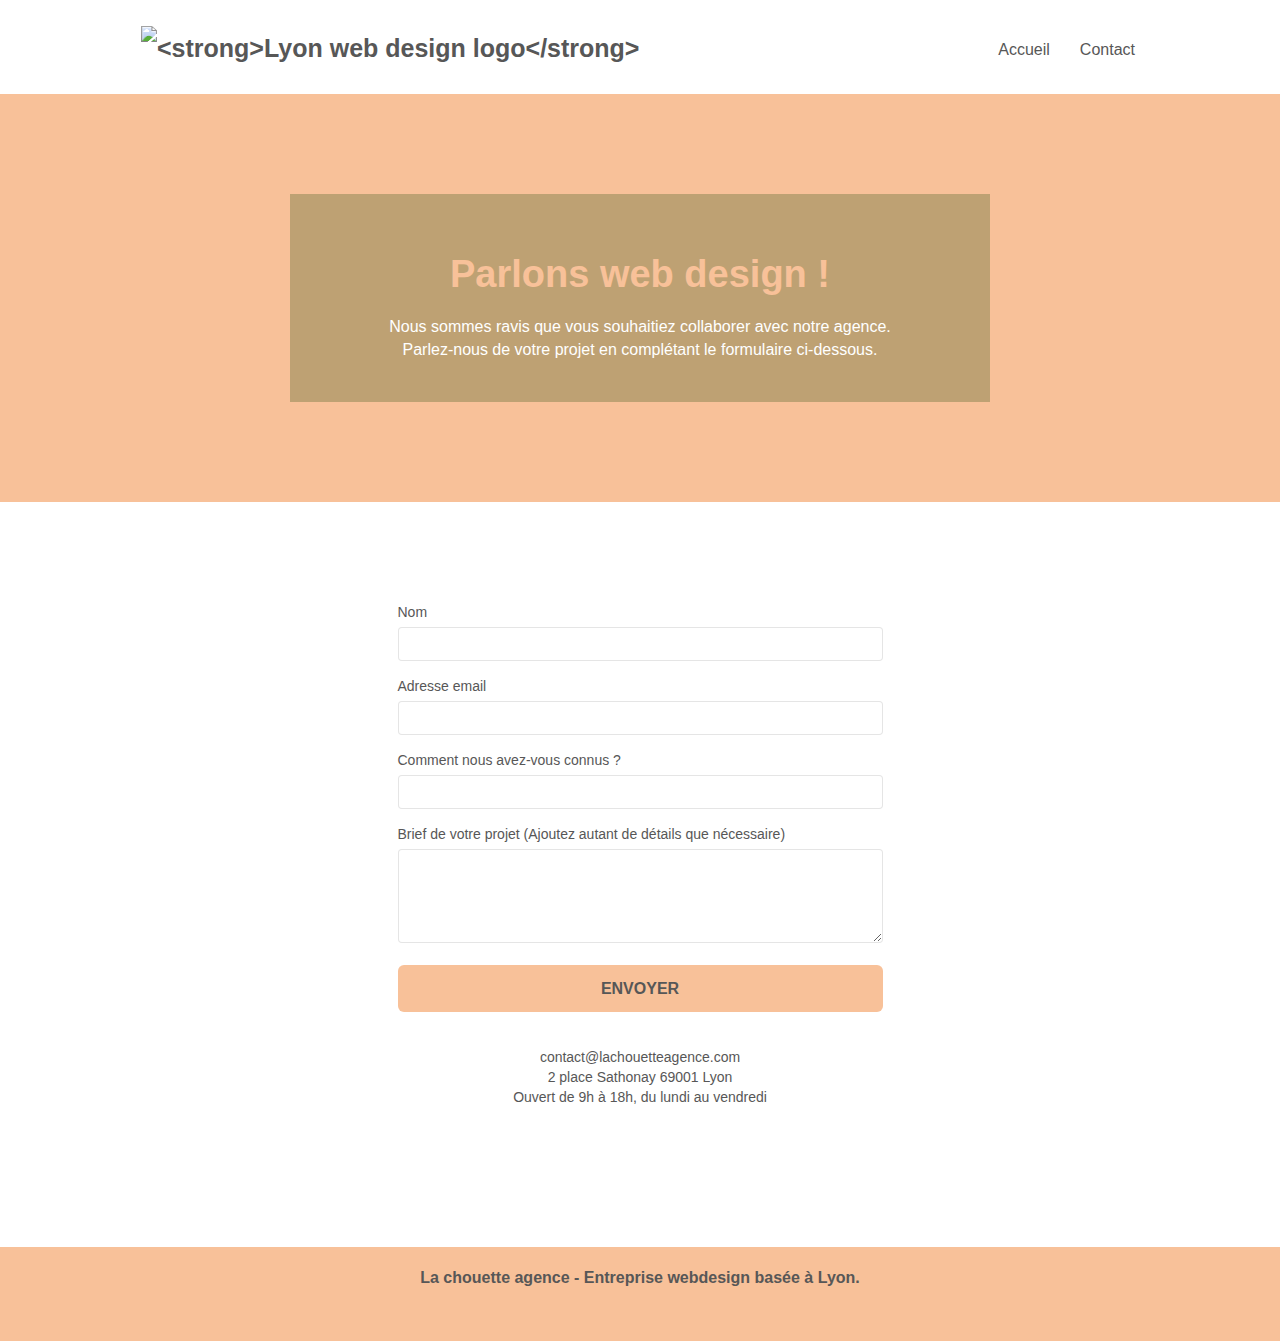
==== contact.html @ 7106739f "020720.v4.différer js" ====
﻿<!doctype html>
<html lang="fr" xml:lang="fr" xmlns="http://www.w3.org/1999/xhtml">
<head>
	<meta charset="utf-8">
	<meta name="description" content="Si vous recherchez une site vitrine graphique, design et tenant compte de vos objectifs commerciaux, contactez un expert. La chouette agence vous répond de façon personnalisée  et établi un devis gratuit pour votre projet de création de site web.">
	<meta name="viewport" content="width=device-width, initial-scale=1.0, viewport-fit=cover">
	<link rel="shortcut icon" type="image/png" href="favicon.jpg">

	<link rel="stylesheet" type="text/css" href="./css/bootstrap.css">
	<link rel="stylesheet" type="text/css" href="style.css">
	<link rel="stylesheet" type="text/css" href="./css/font-awesome.css">
	<link rel="stylesheet" type="text/css" href="./css/et-line.css">


	<script src="./js/jquery-2.1.0.js" defer></script>
	<script src="./js/bootstrap.js" defer></script>
	<script src="./js/blocs.js" defer></script>
	<script src="./js/jqBootstrapValidation.js" defer></script>
	<script src="./js/formHandler.js" defer></script>
	<title>La chouette agence - Entreprise de Webdesign - Lyon - Contact</title>


	<!-- Analytics -->
	<!-- Analytics END -->

</head>
<body>
	<!-- Principal conteneur -->
	<div class="page-container">

		<!-- bloc-0 -->
		<div class="bloc bgc-white l-bloc " id="bloc-0">
			<div class="container bloc-sm">
				<nav class="navbar row">
					<div class="navbar-header">
						<a class="navbar-brand" href="index.html"><img src="img/la-chouette-agence.png" alt="<strong>Lyon web design logo</strong>" height="40" /></a>
						<button id="nav-toggle" type="button" class="ui-navbar-toggle navbar-toggle" data-toggle="collapse" data-target=".navbar-1">
							<span class="sr-only">Toggle navigation</span><span class="icon-bar"></span><span class="icon-bar"></span><span class="icon-bar"></span>
						</button>
					</div>
					<div class="collapse navbar-collapse navbar-1 special-dropdown-nav">
						<ul class="site-navigation nav navbar-nav">
							<li>
								<a href="index.html">Accueil</a>
							</li>
							<li>
							</li>
							<li>
								<a href="contact.html">Contact</a>
							</li>
						</ul>
					</div>
				</nav>
			</div>
		</div>
		<!-- bloc-0 END -->
		<!-- bloc-6 -->
		<div class="bloc bg-dots-bg bg-repeat bgc-atomic-tangerine d-bloc bloc-bg-texture texture-paper" id="bloc-6">
			<div class="container bloc-lg">
				<div class="row">
					<div class="row tight-width-whitespace black-background">
						<div class="col-sm-12">
							<h1 class="text-center hero-bloc-text tc-white">
								<strong>Parlons web design !</strong>
							</h1>
							<p class="text-center mg-lg ltc-white tight-width-whitespace">
								Nous sommes ravis que vous souhaitiez collaborer avec notre agence.<br>
								Parlez-nous de votre projet en complétant le formulaire ci-dessous.
							</p>
						</div>
					</div>
				</div>
			</div>
		</div>
		<!-- bloc-6 END -->
		<!-- bloc-7 -->
		<div class="bloc bgc-white l-bloc" id="bloc-7">
			<div class="container bloc-lg">
				<div class="row column">
					<div class="col-sm-6">
						<form id="form_1" novalidate success-msg="Your message has been sent." fail-msg="Sorry it seems that our mail server is not responding, Sorry for the inconvenience!">
							<div class="form-group">
								<label>
									Nom
								</label>
								<input id="name" class="form-control" required />
							</div>
							<div class="form-group">
								<label>
									Adresse email
								</label>
								<input id="email" class="form-control" type="email" required />
							</div>
							<div class="form-group">
								<label>
									Comment nous avez-vous connus ?
								</label>
								<input class="form-control" required id="input_504" />
							</div>
							<div class="form-group">
								<label>
									Brief de votre projet (Ajoutez autant de détails que nécessaire)<br>
								</label><textarea id="message" class="form-control" rows="4" cols="50" required></textarea>
							</div>
							<button class="bloc-button btn btn-lg btn-block cta-hero btn-atomic-tangerine" type="submit">
								Envoyer
							</button>
						</form>
					</div>
					<div class="col-sm-6 text-center">
						<p>
							contact@lachouetteagence.com<br>2 place Sathonay 69001 Lyon<br>Ouvert de 9h à 18h, du lundi au vendredi<br>
						</p>
					</div>
				</div>
			</div>
		</div>
		<!-- bloc-7 END -->
		<!-- ScrollToTop Button -->
		<a class="bloc-button btn btn-d scrollToTop" onclick="scrollToTarget('1')"><span class="fa fa-chevron-up"></span></a>
		<!-- ScrollToTop Button END-->
		<!-- Footer - bloc-8 -->
		<div class="bloc bgc-atomic-tangerine d-bloc" id="bloc-8">
			<div class="container bloc-sm">
				<div class="row">
					<div class="col-sm-12">
						<p class="text-center black">
							<strong>La chouette agence - Entreprise webdesign basée à Lyon.</strong><br>
						</p>
						<div class="row row-no-gutters social">
							<div class="col-sm-3">
								<div class="text-center">
									<a class="social" href="index.html"><span class="fa fa-twitter icon-md"></span></a>
								</div>
							</div>
							<div class="col-sm-3">
								<div class="text-center">
									<a class="social" href="index.html"><span class="fa fa-facebook icon-md"></span></a>
								</div>
							</div>
							<div class="col-sm-3">
								<div class="text-center">
									<a class="social" href="index.html"><span class="fa fa-dribbble icon-md"></span></a>
								</div>
							</div>
							<div class="col-sm-3">
								<div class="text-center">
									<a class="social" href="index.html"><span class="fa fa-instagram icon-md"></span></a>
								</div>
							</div>
						</div>
					</div>
				</div>
			</div>
		</div>
		<!-- Footer - bloc-8 END -->

	</div>
	<!-- Principal conteneur END -->


</body>
</html>
---- style.css ----
body {
    margin: 0;
    padding: 0;
    background: #FFF;
    overflow-x: hidden;
    -webkit-font-smoothing: antialiased;
    -moz-osx-font-smoothing: grayscale;
}


a,
button {
    transition: all .3s ease-in-out;
    outline: none!important;
}

a:hover {
    text-decoration: none;
    cursor: pointer;
}

#page-loading-blocs-notifaction {
    position: fixed;
    top: 0;
    bottom: 0;
    width: 100%;
    z-index: 100000;
    background: #FFFFFF url("img/pageload-spinner.gif") no-repeat center center;
}

.bloc {
    width: 100%;
    clear: both;
    background: 50% 50% no-repeat;
    padding: 0 50px;
    -webkit-background-size: cover;
    -moz-background-size: cover;
    -o-background-size: cover;
    background-size: cover;
    position: relative;
}

.bloc .container {
    padding-left: 0;
    padding-right: 0;
}

.bloc-lg {
    padding: 100px 50px;
}

.bloc-md {
    padding: 50px;
}

.bloc-sm {
    padding: 20px 50px;
}

.bg-center,
.bg-l-edge,
.bg-r-edge,
.bg-t-edge,
.bg-b-edge,
.bg-tl-edge,
.bg-bl-edge,
.bg-tr-edge,
.bg-br-edge,
.bg-repeat {
    -webkit-background-size: auto!important;
    -moz-background-size: auto!important;
    -o-background-size: auto!important;
    background-size: auto!important;
}

.bg-repeat {
    background: repeat;
}

.bg-t-edge {
    background: top no-repeat;
}

.bloc-bg-texture::before {
    content: "";
    background-size: 2px 2px;
    position: absolute;
    top: 0;
    bottom: 0;
    left: 0;
    right: 0;
}

.texture-paper::before {
    background: url("img/texture-paper.png");
    background-size: 280px 280px;
}

.b-parallax {
    background-attachment: fixed;
}

.d-bloc {
    color: rgba(255, 255, 255, .7);
}

.d-bloc button:hover {
    color: rgba(255, 255, 255, .9);
}

.d-bloc .icon-round,
.d-bloc .icon-square,
.d-bloc .icon-rounded,
.d-bloc .icon-semi-rounded-a,
.d-bloc .icon-semi-rounded-b {
    border-color: rgba(255, 255, 255, .9);
}

.d-bloc .divider-h span {
    border-color: rgba(255, 255, 255, .2);
}
    .d-bloc a .icon-md {
        color: #575757;
    }

.d-bloc .a-btn,
.d-bloc .navbar a,
.d-bloc .navbar-brand,
.d-bloc a .icon-sm,
.d-bloc a .icon-lg,
.d-bloc a .icon-xl,
.d-bloc h1 a,
.d-bloc h2 a,
.d-bloc h3 a,
.d-bloc h4 a,
.d-bloc h5 a,
.d-bloc h6 a,
.d-bloc p a {
    color: rgba(255, 255, 255, .6);
}

.d-bloc .a-btn:hover,
.d-bloc .navbar a:hover,
.d-bloc .navbar-brand:hover,
.d-bloc a:hover .icon-sm,
.d-bloc a:hover .icon-md,
.d-bloc a:hover .icon-lg,
.d-bloc a:hover .icon-xl,
.d-bloc h1 a:hover,
.d-bloc h2 a:hover,
.d-bloc h3 a:hover,
.d-bloc h4 a:hover,
.d-bloc h5 a:hover,
.d-bloc h6 a:hover,
.d-bloc p a:hover {
    color: rgba(255, 255, 255, 1);
}

.d-bloc .navbar-toggle .icon-bar {
    background: rgba(255, 255, 255, 1);
}

.d-bloc .btn-wire,
.d-bloc .btn-wire:hover {
    color: rgba(255, 255, 255, 1);
    border-color: rgba(255, 255, 255, 1);
}

.d-bloc .panel {
    color: rgba(0, 0, 0, .5);
}

.d-bloc .panel button:hover {
    color: rgba(0, 0, 0, .7);
}

.d-bloc .panel icon {
    border-color: rgba(0, 0, 0, .7);
}

.d-bloc .panel .divider-h span {
    border-color: rgba(0, 0, 0, .1);
}

.d-bloc .panel .a-btn {
    color: rgba(0, 0, 0, .6);
}

.d-bloc .panel .a-btn:hover {
    color: rgba(0, 0, 0, 1);
}

.d-bloc .panel .btn-wire,
.d-bloc .panel .btn-wire:hover {
    color: rgba(0, 0, 0, .7);
    border-color: rgba(0, 0, 0, .3);
}

.d-bloc .panel,
.l-bloc {
    color: rgba(0, 0, 0, .5);
}

.d-bloc .panel button:hover,
.l-bloc button:hover {
    color: rgba(0, 0, 0, .7);
}

.l-bloc .icon-round,
.l-bloc .icon-square,
.l-bloc .icon-rounded,
.l-bloc .icon-semi-rounded-a,
.l-bloc .icon-semi-rounded-b {
    border-color: rgba(0, 0, 0, .7);
}

.d-bloc .panel .divider-h span,
.l-bloc .divider-h span {
    border-color: rgba(0, 0, 0, .1);
}

.d-bloc .panel .a-btn,
.l-bloc .a-btn,
.l-bloc .navbar a,
.l-bloc .navbar-brand,
.l-bloc a .icon-sm,
.l-bloc a .icon-md,
.l-bloc a .icon-lg,
.l-bloc a .icon-xl,
.l-bloc h1 a,
.l-bloc h2 a,
.l-bloc h3 a,
.l-bloc h4 a,
.l-bloc h5 a,
.l-bloc h6 a,
.l-bloc p a {
    color: rgba(0, 0, 0, .6);
}

.d-bloc .panel .a-btn:hover,
.l-bloc .a-btn:hover,
.l-bloc .navbar a:hover,
.l-bloc .navbar-brand:hover,
.l-bloc a:hover .icon-sm,
.l-bloc a:hover .icon-md,
.l-bloc a:hover .icon-lg,
.l-bloc a:hover .icon-xl,
.l-bloc h1 a:hover,
.l-bloc h2 a:hover,
.l-bloc h3 a:hover,
.l-bloc h4 a:hover,
.l-bloc h5 a:hover,
.l-bloc h6 a:hover,
.l-bloc p a:hover {
    color: rgba(0, 0, 0, 1);
}

.l-bloc .navbar-toggle .icon-bar {
    color: rgba(0, 0, 0, .6);
}

.d-bloc .panel .btn-wire,
.d-bloc .panel .btn-wire:hover,
.l-bloc .btn-wire,
.l-bloc .btn-wire:hover {
    color: rgba(0, 0, 0, .7);
    border-color: rgba(0, 0, 0, .3);
}

.voffset {
    margin-top: 30px;
}
.voffset p {
    font-weight: bold;
}

.voffset-lg {
    margin-top: 80px;
}

.row-no-gutters {
    margin-right: 0;
    margin-left: 0;
}

.row.row-no-gutters > [class^="col-"],
.row.row-no-gutters > [class*=" col-"] {
    padding-right: 0;
    padding-left: 0;
}

#bloc-1-hero h1 {
    font-size: 32px;
}

.column{
    display: flex;
    flex-direction:column ;
    align-items: center;
}

.navbar {
    margin-bottom: 0;
    z-index: 1;
}

.navbar-brand {
    height: auto;
    padding: 3px 15px;
    font-size: 25px;
    font-weight: normal;
    font-weight: 600;
    line-height: 44px;
}

.navbar-brand img {
    max-height: 200px;
    margin: 0 5px 0 0;
    display: inline;
}

.navbar-brand img[src$=svg] {
    min-width: 100px;
}

.nav-center .navbar-brand img {
    margin: 0;
}

.navbar .nav {
    padding-top: 2px;
    margin-right: -16px;
    float: right;
    z-index: 1;
}

.nav > li {
    float: left;
    margin-top: 4px;
    font-size: 16px;
}

.navbar-nav .open .dropdown-menu > li > a {
    text-align: inherit;
}

.nav > li a:hover,
.nav > li a:focus {
    background: transparent;
}

.navbar-toggle {
    margin: 10px 10px 0 0;
    border: 0px;
}

.navbar-toggle:hover {
    background: transparent!important;
}

.navbar-toggle .icon-bar {
    background-color: rgba(0, 0, 0, .5);
    width: 26px;
}

.nav-invert .navbar .nav {
    float: left;
}

.nav-invert .navbar-header,
.nav-invert .navbar-brand {
    float: right;
    position: relative;
    z-index: 2;
}

@media (min-width: 768px) {
    .site-navigation {
        position: absolute;
        top: 50%;
        right: 20px;
        transform: translate(0, -50%);
        -webkit-transform: translateY(-50%);
    }
    .nav > li .dropdown-menu a,
    .nav > li .dropdown-menu a:hover {
        color: #484848;
    }
    .nav-invert .site-navigation {
        left: 0;
        right: 0;
    }
    .nav-center {
        text-align: center;
    }
    .nav-center .navbar-header {
        width: 100%;
    }
    .nav-center .navbar-header,
    .nav-center .navbar-brand,
    .nav-center .nav > li {
        float: none;
        display: inline-block;
    }
    .nav-center .site-navigation {
        position: relative;
        width: 100%;
        right: 0;
        margin-right: 0px;
        margin-top: 20px;
    }
    .nav-center.mini-nav .navbar-toggle {
        float: none;
        margin: 10px auto 0;
    }
}

.nav > li > .dropdown a {
    background: none!important;
    display: block;
    padding: 14px 15px;
}

nav .caret {
    margin: 0 5px;
}

.dropdown-menu .dropdown-menu {
    top: -8px;
    left: 100%;
}

.dropdown-menu .dropmenu-flow-right {
    top: 100%;
    left: 0;
    margin-left: -1px;
    border-top-left-radius: 0;
    border-top-right-radius: 0;
}

.dropdown-menu .dropdown span {
    border: 4px solid black;
    border-top-color: transparent;
    border-right-color: transparent;
    border-bottom-color: transparent;
    margin: 6px -5px 0 0!important;
    float: right;
}

.mg-md {
    margin-top: 10px;
    margin-bottom: 20px;
}

.mg-lg {
    margin-top: 10px;
    margin-bottom: 40px;
}

.btn {
    margin: 0 5px 5px 0;
}

.btn.pull-right {
    margin: 0 0 5px 5px;
}

.btn-d,
.btn-d:hover,
.btn-d:focus {
    color: #FFF;
    background: rgba(0, 0, 0, .3);
}

button {
    outline: none!important;
}

.btn-rd {
    border-radius: 40px;
}

.btn-clean {
    border: 1px solid rgba(0, 0, 0, .08);
    border-bottom-color: rgba(0, 0, 0, .1);
    text-shadow: 0 1px 0 rgba(0, 0, 1, .1);
    box-shadow: 0 1px 3px rgba(0, 0, 1, .25), inset 0 1px 0 0 rgba(255, 255, 255, .15);
}

.icon-md {
    font-size: 30px!important;
}

.icon-lg {
    font-size: 60px!important;
}

.sm-shadow {
    text-shadow: 0 1px 2px rgba(0, 0, 0, .3);
}

.panel-sq,
.panel-sq .panel-heading,
.panel-sq .panel-footer {
    border-radius: 0;
}

.panel-rd {
    border-radius: 30px;
}

.panel-rd .panel-heading {
    border-radius: 29px 29px 0 0;
}

.panel-rd .panel-footer {
    border-radius: 0 0 29px 29px;
}

.form-control {
    border-color: rgba(0, 0, 0, .1);
    box-shadow: none;
}

.scrollToTop {
    width: 40px;
    height: 40px;
    position: fixed;
    bottom: 20px;
    right: 20px;
    opacity: 0;
    z-index: 500;
    transition: all .3s ease-in-out;
}

.scrollToTop span {
    margin-top: 6px;
}

.showScrollTop {
    font-size: 14px;
    opacity: 1;
}

a[data-lightbox] {
    position: relative;
    display: block;
    text-align: center;
}

a[data-lightbox]:hover::before {
    content: "+";
    font-family: "HelveticaNeue-Light", "Helvetica Neue Light", "Helvetica Neue", Helvetica, Arial;
    font-size: 32px;
    width: 50px;
    height: 50px;
    margin-left: -25px;
    border-radius: 50%;
    background: rgba(0, 0, 0, .6);
    color: #FFF;
    font-weight: 100;
    z-index: 1;
    position: absolute;
    top: 50%;
    transform: translateY(-50%);
    -webkit-transform: translateY(-50%);
}

a[data-lightbox]:hover img {
    opacity: 0.6;
    -webkit-animation-fill-mode: none;
    animation-fill-mode: none;
}

#lightbox-modal {
    display: flex;
    align-items: center;
}

#lightbox-modal .modal-dialog {
    width: 90%;
    max-width: 900px;
    margin: 0 auto 0;
}

#lightbox-modal .modal-dialog img {
    max-height: 90vh;
    margin: 0 auto;
}

.lightbox-caption {
    padding: 20px;
    color: #FFF;
    background: rgba(0, 0, 0, .5);
    position: absolute;
    left: 15px;
    right: 15px;
    bottom: 5px;
}

.close-lightbox {
    color: #FFF;
    font-size: 30px;
    position: absolute;
    top: 20px;
    right: 20px;
    z-index: 20;
    background: rgba(0, 0, 0, .5);
    border: none;
    line-height: 30px;
    padding: 0 9px 5px;
    opacity: 0.3;
}

.close-lightbox:hover,
.next-lightbox:hover,
.prev-lightbox:hover {
    opacity: 1.0;
    color: #FFF;
}

.next-lightbox,
.prev-lightbox {
    font-size: 20px;
    color: rgba(255, 255, 255, .9);
    background: rgba(0, 0, 0, .5);
    transition: all .2s ease-in-out;
    position: absolute;
    top: 45%;
    z-index: 1;
    opacity: 0.4;
}

.next-lightbox {
    padding: 6px 8px 1px 13px;
    right: 25px;
}

.prev-lightbox {
    padding: 6px 13px 1px 10px;
    left: 25px;
}

.snapshot-lb .modal-body {
    padding-bottom: 30px;
}

.snapshot-lb .lightbox-caption {
    padding: 0 ; 
    color: rgba(0, 0, 0, .5);
    background: none;
}
.snapshot-lb p{
    margin-bottom: auto;
}


h1,
h2,
h3,
h4,
h5,
h6,
p,
label,
.btn,
a {
    font-family: "helvetica";
    font-weight: 400;
    color: #575757 !important;
}

.container {
    max-width: 1000px;
}

.hero-bloc-text {
    font-size: 38px;
}

.hero-bloc-text-sub {
    font-size: 36px;
}

.statement-bloc-text {
    line-height: 26px;
    font-style: italic;
    font-size: 20px;
    text-align: center;
    font-weight: lighter;
    max-width: 520px;
    margin: auto auto auto auto;
}

p {
    font-size: 14px;
}
.col-sm-12 p {
    font-size: 16px;
}


.tight-width-whitespace {
    max-width: 700px;
    margin: auto auto auto auto;
}

.h1 {
    font-size: 20px;
    font-family: "Open Sans";
    font-weight: bold;
}

.cta-hero {
    margin-top: 22px;
    color: #FFFFFF!important;
    text-transform: uppercase;
    padding: 12px 28px 12px 28px;
    font-size: 16px;
    font-weight: 700;
}

.social {
    max-width: 400px;
    margin: auto auto auto auto;
}

h2 {
    font-size: 22px;
    line-height: 1.4em;
    font-weight: bold;
}

h3 {
    font-size: 15px;
    text-transform: uppercase;
    font-weight: 700;
    color: #333333!important;
}

.med-width-whitespace {
    max-width: 800px;
    margin: auto auto auto auto;
    box-shadow: 0px 0px 0px #000000;
}

h1 {
    color: #333333!important;
}

h4 {
    color: #333333!important;
}

.icons {
    margin-bottom: 14px;
    margin-top: 24px;
}

.white {
    color: #FFFFFF!important;
}
.black {
    color: #575757!important;
}

.portfolio-thumb {
    margin-bottom: 24px;
}


.avatar {
    box-shadow: 0px 4px 9px rgba(0, 0, 0, 0.3);
}

.black-background {
    background-color: rgba(165, 147, 99, 0.7);
    padding: 40px 40px 40px 40px;
}

.bold-link {
    font-weight: 900;
    text-decoration: underline!important;
}

.bgc-white {
    background-color: #FFFFFF;
}

.bgc-dark-slate-blue {
    background-color: #364577;
}

.bgc-atomic-tangerine {
    background-color: #F8C199;
}

.tc-white {
    color: #F8C199!important;
}

.btn-atomic-tangerine {
    background: #F8C199;
    color: #575757 !important;
}

.btn-atomic-tangerine:hover {
    background: #c27956!important;
    color: #FFFFFF!important;
}

.ltc-white {
    color: #FFFFFF!important;
}

.ltc-white:hover {
    color: #cccccc!important;
}

.ltc-atomic-tangerine {
    color: #F8C199!important;
}

.ltc-atomic-tangerine:hover {
    color: #c27956!important;
}

.icon-dark-slate-blue {
    color: #364577!important;
    border-color: #364577!important;
}

.bg-dots-bg {
    background-image: url("img/dots-bg.png");
}

.bg-lines-h2-bg {
    background-image: url("img/lines-h2-bg.png");
}

.bg-banniere {
    background-image: url("img/la-chouette-agence-banniere.jpg");
}

.bg-presentation {
    background-image: url("img/image-de-presentation.jpg");
}

@media (max-width: 1024px) {
    .bloc {
        padding-left: 20px;
        padding-right: 20px;
    }
    .bloc.full-width-bloc,
    .bloc-tile-2.full-width-bloc .container,
    .bloc-tile-3.full-width-bloc .container,
    .bloc-tile-4.full-width-bloc .container {
        padding-left: 0;
        padding-right: 0;
    }
}

@media (max-width: 992px) and (min-width: 768px) {
    .navbar .nav {
        max-width: 80%
    }
    .nav-center.navbar .nav {
        max-width: 100%
    }
}

@media only screen and (min-width: 768px) and (max-width: 1024px) and (orientation: landscape) {
    .b-parallax {
        background-attachment: scroll;
    }
}

@media only screen and (min-width: 1024px) and (max-width: 1366px) and (-webkit-min-pixel-ratio: 1.5) {
    .b-parallax {
        background-attachment: scroll;
    }
}

@media (max-width: 991px) {
    .container {
        width: 100%;
    }
    .b-parallax {
        background-attachment: scroll;
    }
    .page-container,
    #hero-bloc {
        overflow-x: hidden;
        position: relative;
    }

    .bloc-group,
    .bloc-group .bloc {
        display: block;
        width: 100%;
    }
    .bloc-fill-screen .fill-bloc-top-edge,
    .bloc-fill-screen .fill-bloc-bottom-edge {
        padding: 0 20px;
    }
}

@media (max-width: 767px) {
    .page-container {
        overflow-x: hidden;
        position: relative;
    }
    h1,
    h2,
    h3,
    h4,
    h5,
    h6,
    p,
    #disqus_thread {
        padding-left: 10px!important;
        padding-right: 10px!important;
    }
    .b-parallax {
        background-attachment: scroll;
    }
    .navbar .nav {
        padding-top: 0;
        border-top: 1px solid rgba(0, 0, 0, .2);
        float: none!important;
    }
    .navbar.row {
        margin-left: 0;
        margin-right: 0;
    }
    .site-navigation {
        position: inherit;
        transform: none;
        -webkit-transform: none;
        -ms-transform: none;
    }
    .nav > li {
        margin-top: 0;
        border-bottom: 1px solid rgba(0, 0, 0, .1);
        background: rgba(0, 0, 0, .05);
        text-align: left;
        padding-left: 15px;
        width: 100%;
    }
    .nav > li:hover {
        background: rgba(0, 0, 0, .08);
    }
    .dropdown .dropdown a .caret {
        float: none;
        margin: 5px 0 0 10px!important;
        border: 4px solid black;
        border-bottom-color: transparent;
        border-right-color: transparent;
        border-left-color: transparent;
    }
    #hero-bloc .navbar .nav {
        background: rgba(0, 0, 0, .8);
    }
    #hero-bloc .navbar .nav a {
        color: rgba(255, 255, 255, .6);
    }
    .hero {
        padding: 50px 0;
    }
    .hero-nav {
        left: -1px;
        right: -1px;
    }
    .navbar-collapse {
        padding: 0;
        overflow-x: hidden;
        -webkit-box-shadow: none;
        box-shadow: none;
    }
    .navbar-brand img {
        max-height: 40px;
        width: auto;
    }
    .nav-invert .navbar-header {
        float: none;
        width: 100%;
    }
    .nav-invert .navbar-toggle {
        float: left;
        margin-left: 10px;
    }
    .bloc-xxl,
    .bloc-xl,
    .bloc-lg {
        padding: 40px 0;
    }
    .bloc-sm,
    .bloc-md {
        padding-left: 0;
        padding-right: 0;
    }
    .bloc-tile-2 .container,
    .bloc-tile-3 .container,
    .bloc-tile-4 .container,
    .bloc-fill-screen .fill-bloc-top-edge,
    .bloc-fill-screen .fill-bloc-bottom-edge {
        padding-left: 0;
        padding-right: 0;
    }
    .a-block {
        padding: 0 10px;
    }
    .btn-dwn {
        display: none;
    }
    .voffset {
        margin-top: 5px;
    }
    .voffset-md {
        margin-top: 20px;
    }
    .voffset-lg {
        margin-top: 30px;
    }
    form {
        padding: 5px;
    }
    .close-lightbox {
        display: inline-block;
    }
    .blocsapp-device-iphone5 {
        background-size: 216px 425px;
        padding-top: 60px;
        width: 216px;
        height: 425px;
    }
    .blocsapp-device-iphone5 img {
        width: 180px;
        height: 320px;
    }
}


.bloc {
    padding-left: 0;
    padding-right: 0;
}
---- css/et-line.css ----
@font-face {
    font-family: et-line;
    src: url(../fonts/et-line.eot);
    src: url(../fonts/et-line.eot?#iefix) format('embedded-opentype'), url(../fonts/et-line.woff) format('woff'), url(../fonts/et-line.ttf) format('truetype'), url(../fonts/et-line.svg#et-line) format('svg');
    font-weight: 400;
    font-style: normal
}

.et-icon-adjustments,
.et-icon-alarmclock,
.et-icon-anchor,
.et-icon-aperture,
.et-icon-attachment,
.et-icon-bargraph,
.et-icon-basket,
.et-icon-beaker,
.et-icon-bike,
.et-icon-book-open,
.et-icon-briefcase,
.et-icon-browser,
.et-icon-calendar,
.et-icon-camera,
.et-icon-caution,
.et-icon-chat,
.et-icon-circle-compass,
.et-icon-clipboard,
.et-icon-clock,
.et-icon-cloud,
.et-icon-compass,
.et-icon-desktop,
.et-icon-dial,
.et-icon-document,
.et-icon-documents,
.et-icon-download,
.et-icon-dribbble,
.et-icon-edit,
.et-icon-envelope,
.et-icon-expand,
.et-icon-facebook,
.et-icon-flag,
.et-icon-focus,
.et-icon-gears,
.et-icon-genius,
.et-icon-gift,
.et-icon-global,
.et-icon-globe,
.et-icon-googleplus,
.et-icon-grid,
.et-icon-happy,
.et-icon-hazardous,
.et-icon-heart,
.et-icon-hotairballoon,
.et-icon-hourglass,
.et-icon-key,
.et-icon-laptop,
.et-icon-layers,
.et-icon-lifesaver,
.et-icon-lightbulb,
.et-icon-linegraph,
.et-icon-linkedin,
.et-icon-lock,
.et-icon-magnifying-glass,
.et-icon-map,
.et-icon-map-pin,
.et-icon-megaphone,
.et-icon-mic,
.et-icon-mobile,
.et-icon-newspaper,
.et-icon-notebook,
.et-icon-paintbrush,
.et-icon-paperclip,
.et-icon-pencil,
.et-icon-phone,
.et-icon-picture,
.et-icon-pictures,
.et-icon-piechart,
.et-icon-presentation,
.et-icon-pricetags,
.et-icon-printer,
.et-icon-profile-female,
.et-icon-profile-male,
.et-icon-puzzle,
.et-icon-quote,
.et-icon-recycle,
.et-icon-refresh,
.et-icon-ribbon,
.et-icon-rss,
.et-icon-sad,
.et-icon-scissors,
.et-icon-scope,
.et-icon-search,
.et-icon-shield,
.et-icon-speedometer,
.et-icon-strategy,
.et-icon-streetsign,
.et-icon-tablet,
.et-icon-target,
.et-icon-telescope,
.et-icon-toolbox,
.et-icon-tools,
.et-icon-tools-2,
.et-icon-trophy,
.et-icon-tumblr,
.et-icon-twitter,
.et-icon-upload,
.et-icon-video,
.et-icon-wallet,
.et-icon-wine {
    font-family: et-line;
    font-style: normal;
    font-weight: 400;
    font-variant: normal;
    text-transform: none;
    line-height: 1;
    -webkit-font-smoothing: antialiased;
    -moz-osx-font-smoothing: grayscale;
    display: inline-block
}

.et-icon-mobile:before {
    content: "\e000"
}

.et-icon-laptop:before {
    content: "\e001"
}

.et-icon-desktop:before {
    content: "\e002"
}

.et-icon-tablet:before {
    content: "\e003"
}

.et-icon-phone:before {
    content: "\e004"
}

.et-icon-document:before {
    content: "\e005"
}

.et-icon-documents:before {
    content: "\e006"
}

.et-icon-search:before {
    content: "\e007"
}

.et-icon-clipboard:before {
    content: "\e008"
}

.et-icon-newspaper:before {
    content: "\e009"
}

.et-icon-notebook:before {
    content: "\e00a"
}

.et-icon-book-open:before {
    content: "\e00b"
}

.et-icon-browser:before {
    content: "\e00c"
}

.et-icon-calendar:before {
    content: "\e00d"
}

.et-icon-presentation:before {
    content: "\e00e"
}

.et-icon-picture:before {
    content: "\e00f"
}

.et-icon-pictures:before {
    content: "\e010"
}

.et-icon-video:before {
    content: "\e011"
}

.et-icon-camera:before {
    content: "\e012"
}

.et-icon-printer:before {
    content: "\e013"
}

.et-icon-toolbox:before {
    content: "\e014"
}

.et-icon-briefcase:before {
    content: "\e015"
}

.et-icon-wallet:before {
    content: "\e016"
}

.et-icon-gift:before {
    content: "\e017"
}

.et-icon-bargraph:before {
    content: "\e018"
}

.et-icon-grid:before {
    content: "\e019"
}

.et-icon-expand:before {
    content: "\e01a"
}

.et-icon-focus:before {
    content: "\e01b"
}

.et-icon-edit:before {
    content: "\e01c"
}

.et-icon-adjustments:before {
    content: "\e01d"
}

.et-icon-ribbon:before {
    content: "\e01e"
}

.et-icon-hourglass:before {
    content: "\e01f"
}

.et-icon-lock:before {
    content: "\e020"
}

.et-icon-megaphone:before {
    content: "\e021"
}

.et-icon-shield:before {
    content: "\e022"
}

.et-icon-trophy:before {
    content: "\e023"
}

.et-icon-flag:before {
    content: "\e024"
}

.et-icon-map:before {
    content: "\e025"
}

.et-icon-puzzle:before {
    content: "\e026"
}

.et-icon-basket:before {
    content: "\e027"
}

.et-icon-envelope:before {
    content: "\e028"
}

.et-icon-streetsign:before {
    content: "\e029"
}

.et-icon-telescope:before {
    content: "\e02a"
}

.et-icon-gears:before {
    content: "\e02b"
}

.et-icon-key:before {
    content: "\e02c"
}

.et-icon-paperclip:before {
    content: "\e02d"
}

.et-icon-attachment:before {
    content: "\e02e"
}

.et-icon-pricetags:before {
    content: "\e02f"
}

.et-icon-lightbulb:before {
    content: "\e030"
}

.et-icon-layers:before {
    content: "\e031"
}

.et-icon-pencil:before {
    content: "\e032"
}

.et-icon-tools:before {
    content: "\e033"
}

.et-icon-tools-2:before {
    content: "\e034"
}

.et-icon-scissors:before {
    content: "\e035"
}

.et-icon-paintbrush:before {
    content: "\e036"
}

.et-icon-magnifying-glass:before {
    content: "\e037"
}

.et-icon-circle-compass:before {
    content: "\e038"
}

.et-icon-linegraph:before {
    content: "\e039"
}

.et-icon-mic:before {
    content: "\e03a"
}

.et-icon-strategy:before {
    content: "\e03b"
}

.et-icon-beaker:before {
    content: "\e03c"
}

.et-icon-caution:before {
    content: "\e03d"
}

.et-icon-recycle:before {
    content: "\e03e"
}

.et-icon-anchor:before {
    content: "\e03f"
}

.et-icon-profile-male:before {
    content: "\e040"
}

.et-icon-profile-female:before {
    content: "\e041"
}

.et-icon-bike:before {
    content: "\e042"
}

.et-icon-wine:before {
    content: "\e043"
}

.et-icon-hotairballoon:before {
    content: "\e044"
}

.et-icon-globe:before {
    content: "\e045"
}

.et-icon-genius:before {
    content: "\e046"
}

.et-icon-map-pin:before {
    content: "\e047"
}

.et-icon-dial:before {
    content: "\e048"
}

.et-icon-chat:before {
    content: "\e049"
}

.et-icon-heart:before {
    content: "\e04a"
}

.et-icon-cloud:before {
    content: "\e04b"
}

.et-icon-upload:before {
    content: "\e04c"
}

.et-icon-download:before {
    content: "\e04d"
}

.et-icon-target:before {
    content: "\e04e"
}

.et-icon-hazardous:before {
    content: "\e04f"
}

.et-icon-piechart:before {
    content: "\e050"
}

.et-icon-speedometer:before {
    content: "\e051"
}

.et-icon-global:before {
    content: "\e052"
}

.et-icon-compass:before {
    content: "\e053"
}

.et-icon-lifesaver:before {
    content: "\e054"
}

.et-icon-clock:before {
    content: "\e055"
}

.et-icon-aperture:before {
    content: "\e056"
}

.et-icon-quote:before {
    content: "\e057"
}

.et-icon-scope:before {
    content: "\e058"
}

.et-icon-alarmclock:before {
    content: "\e059"
}

.et-icon-refresh:before {
    content: "\e05a"
}

.et-icon-happy:before {
    content: "\e05b"
}

.et-icon-sad:before {
    content: "\e05c"
}

.et-icon-facebook:before {
    content: "\e05d"
}

.et-icon-twitter:before {
    content: "\e05e"
}

.et-icon-googleplus:before {
    content: "\e05f"
}

.et-icon-rss:before {
    content: "\e060"
}

.et-icon-tumblr:before {
    content: "\e061"
}

.et-icon-linkedin:before {
    content: "\e062"
}

.et-icon-dribbble:before {
    content: "\e063"
}
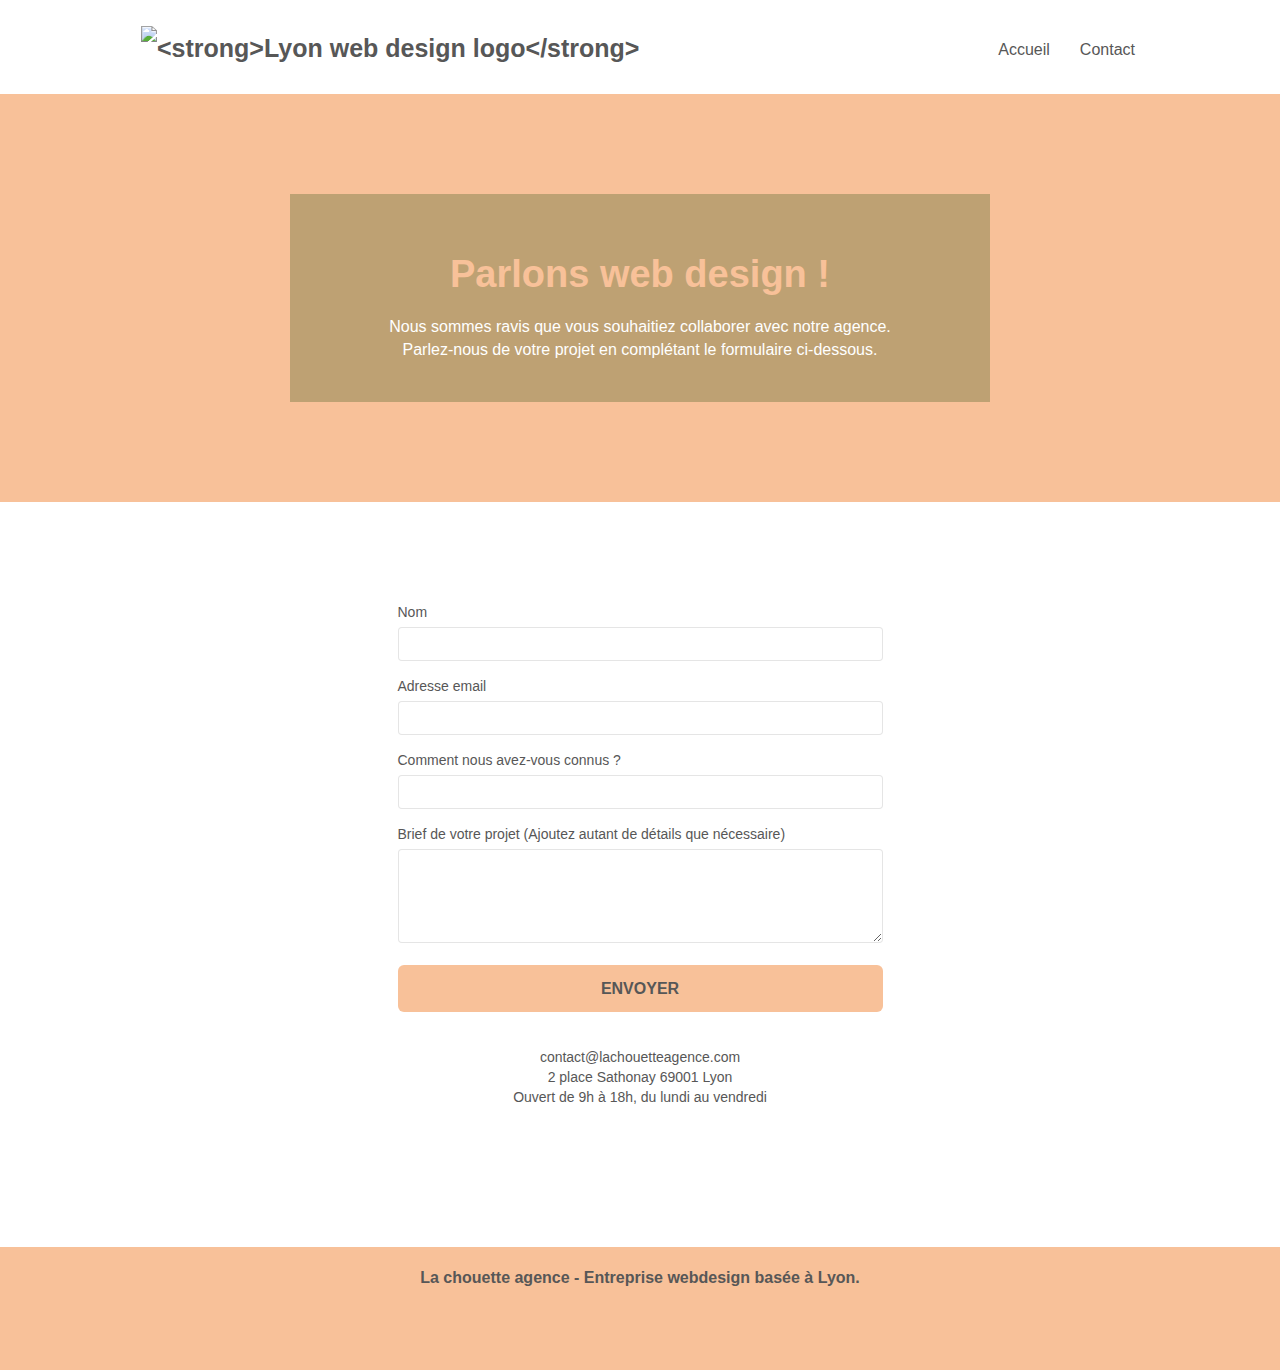
==== commit e3f96533: "020720.v8.script" ====
--- a/contact.html
+++ b/contact.html
@@ -11,13 +11,14 @@
 	<link rel="stylesheet" type="text/css" href="./css/font-awesome.css">
 	<link rel="stylesheet" type="text/css" href="./css/et-line.css">
 
+	<title>La chouette agence - Entreprise de Webdesign - Lyon - Contact</title>
 
 	<script src="./js/jquery-2.1.0.js" defer></script>
 	<script src="./js/bootstrap.js" defer></script>
 	<script src="./js/blocs.js" defer></script>
 	<script src="./js/jqBootstrapValidation.js" defer></script>
 	<script src="./js/formHandler.js" defer></script>
-	<title>La chouette agence - Entreprise de Webdesign - Lyon - Contact</title>
+
 
 
 	<!-- Analytics -->
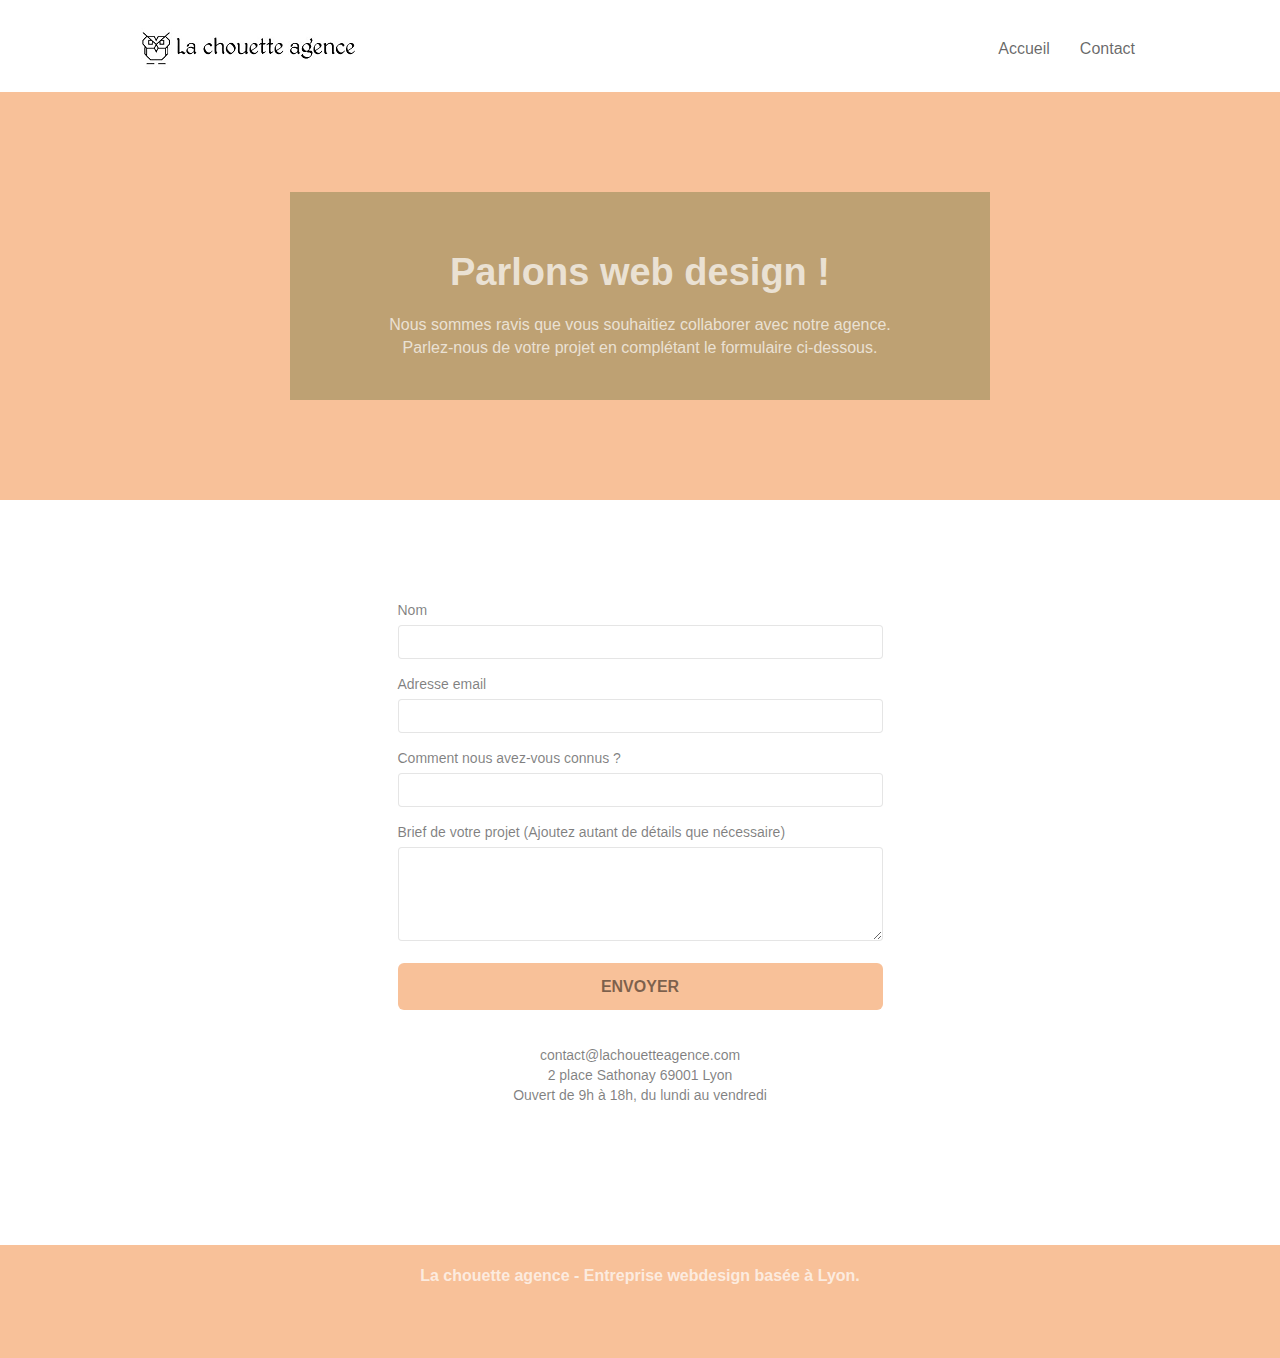
==== commit 1dead25d: "030720.v2.v8j-1" ====
--- a/contact.html
+++ b/contact.html
@@ -1,164 +1,22 @@
 ﻿<!doctype html>
 <html lang="fr" xml:lang="fr" xmlns="http://www.w3.org/1999/xhtml">
 <head>
-	<meta charset="utf-8">
-	<meta name="description" content="Si vous recherchez une site vitrine graphique, design et tenant compte de vos objectifs commerciaux, contactez un expert. La chouette agence vous répond de façon personnalisée  et établi un devis gratuit pour votre projet de création de site web.">
-	<meta name="viewport" content="width=device-width, initial-scale=1.0, viewport-fit=cover">
-	<link rel="shortcut icon" type="image/png" href="favicon.jpg">
-
-	<link rel="stylesheet" type="text/css" href="./css/bootstrap.css">
-	<link rel="stylesheet" type="text/css" href="style.css">
-	<link rel="stylesheet" type="text/css" href="./css/font-awesome.css">
-	<link rel="stylesheet" type="text/css" href="./css/et-line.css">
-
-	<title>La chouette agence - Entreprise de Webdesign - Lyon - Contact</title>
-
-	<script src="./js/jquery-2.1.0.js" defer></script>
-	<script src="./js/bootstrap.js" defer></script>
-	<script src="./js/blocs.js" defer></script>
-	<script src="./js/jqBootstrapValidation.js" defer></script>
-	<script src="./js/formHandler.js" defer></script>
-
-
-
-	<!-- Analytics -->
-	<!-- Analytics END -->
-
+    <meta charset="utf-8">
+    <meta name="description" content="Si vous recherchez une site vitrine graphique, design et tenant compte de vos objectifs commerciaux, contactez un expert. La chouette agence vous répond de façon personnalisée et établi un devis gratuit pour votre projet de création de site web.">
+    <meta name="viewport" content="width=device-width, initial-scale=1.0, viewport-fit=cover">
+    <link rel="shortcut icon" type="image/png" href="favicon.jpg">
+    <link rel="stylesheet" type="text/css" href="./css/bootstrap.css">
+    <link rel="stylesheet" type="text/css" href="style.css">
+    <link rel="stylesheet" type="text/css" href="./css/font-awesome.css">
+    <link rel="stylesheet" type="text/css" href="./css/et-line.css">
+    <title>La chouette agence - Entreprise de Webdesign - Lyon - Contact</title>
+    <script src="./js/jquery-2.1.0.js" defer></script>
+    <script src="./js/bootstrap.js" defer></script>
+    <script src="./js/blocs.js" defer></script>
+    <script src="./js/jqBootstrapValidation.js" defer></script>
+    <script src="./js/formHandler.js" defer></script>
 </head>
 <body>
-	<!-- Principal conteneur -->
-	<div class="page-container">
-
-		<!-- bloc-0 -->
-		<div class="bloc bgc-white l-bloc " id="bloc-0">
-			<div class="container bloc-sm">
-				<nav class="navbar row">
-					<div class="navbar-header">
-						<a class="navbar-brand" href="index.html"><img src="img/la-chouette-agence.png" alt="<strong>Lyon web design logo</strong>" height="40" /></a>
-						<button id="nav-toggle" type="button" class="ui-navbar-toggle navbar-toggle" data-toggle="collapse" data-target=".navbar-1">
-							<span class="sr-only">Toggle navigation</span><span class="icon-bar"></span><span class="icon-bar"></span><span class="icon-bar"></span>
-						</button>
-					</div>
-					<div class="collapse navbar-collapse navbar-1 special-dropdown-nav">
-						<ul class="site-navigation nav navbar-nav">
-							<li>
-								<a href="index.html">Accueil</a>
-							</li>
-							<li>
-							</li>
-							<li>
-								<a href="contact.html">Contact</a>
-							</li>
-						</ul>
-					</div>
-				</nav>
-			</div>
-		</div>
-		<!-- bloc-0 END -->
-		<!-- bloc-6 -->
-		<div class="bloc bg-dots-bg bg-repeat bgc-atomic-tangerine d-bloc bloc-bg-texture texture-paper" id="bloc-6">
-			<div class="container bloc-lg">
-				<div class="row">
-					<div class="row tight-width-whitespace black-background">
-						<div class="col-sm-12">
-							<h1 class="text-center hero-bloc-text tc-white">
-								<strong>Parlons web design !</strong>
-							</h1>
-							<p class="text-center mg-lg ltc-white tight-width-whitespace">
-								Nous sommes ravis que vous souhaitiez collaborer avec notre agence.<br>
-								Parlez-nous de votre projet en complétant le formulaire ci-dessous.
-							</p>
-						</div>
-					</div>
-				</div>
-			</div>
-		</div>
-		<!-- bloc-6 END -->
-		<!-- bloc-7 -->
-		<div class="bloc bgc-white l-bloc" id="bloc-7">
-			<div class="container bloc-lg">
-				<div class="row column">
-					<div class="col-sm-6">
-						<form id="form_1" novalidate success-msg="Your message has been sent." fail-msg="Sorry it seems that our mail server is not responding, Sorry for the inconvenience!">
-							<div class="form-group">
-								<label>
-									Nom
-								</label>
-								<input id="name" class="form-control" required />
-							</div>
-							<div class="form-group">
-								<label>
-									Adresse email
-								</label>
-								<input id="email" class="form-control" type="email" required />
-							</div>
-							<div class="form-group">
-								<label>
-									Comment nous avez-vous connus ?
-								</label>
-								<input class="form-control" required id="input_504" />
-							</div>
-							<div class="form-group">
-								<label>
-									Brief de votre projet (Ajoutez autant de détails que nécessaire)<br>
-								</label><textarea id="message" class="form-control" rows="4" cols="50" required></textarea>
-							</div>
-							<button class="bloc-button btn btn-lg btn-block cta-hero btn-atomic-tangerine" type="submit">
-								Envoyer
-							</button>
-						</form>
-					</div>
-					<div class="col-sm-6 text-center">
-						<p>
-							contact@lachouetteagence.com<br>2 place Sathonay 69001 Lyon<br>Ouvert de 9h à 18h, du lundi au vendredi<br>
-						</p>
-					</div>
-				</div>
-			</div>
-		</div>
-		<!-- bloc-7 END -->
-		<!-- ScrollToTop Button -->
-		<a class="bloc-button btn btn-d scrollToTop" onclick="scrollToTarget('1')"><span class="fa fa-chevron-up"></span></a>
-		<!-- ScrollToTop Button END-->
-		<!-- Footer - bloc-8 -->
-		<div class="bloc bgc-atomic-tangerine d-bloc" id="bloc-8">
-			<div class="container bloc-sm">
-				<div class="row">
-					<div class="col-sm-12">
-						<p class="text-center black">
-							<strong>La chouette agence - Entreprise webdesign basée à Lyon.</strong><br>
-						</p>
-						<div class="row row-no-gutters social">
-							<div class="col-sm-3">
-								<div class="text-center">
-									<a class="social" href="index.html"><span class="fa fa-twitter icon-md"></span></a>
-								</div>
-							</div>
-							<div class="col-sm-3">
-								<div class="text-center">
-									<a class="social" href="index.html"><span class="fa fa-facebook icon-md"></span></a>
-								</div>
-							</div>
-							<div class="col-sm-3">
-								<div class="text-center">
-									<a class="social" href="index.html"><span class="fa fa-dribbble icon-md"></span></a>
-								</div>
-							</div>
-							<div class="col-sm-3">
-								<div class="text-center">
-									<a class="social" href="index.html"><span class="fa fa-instagram icon-md"></span></a>
-								</div>
-							</div>
-						</div>
-					</div>
-				</div>
-			</div>
-		</div>
-		<!-- Footer - bloc-8 END -->
-
-	</div>
-	<!-- Principal conteneur END -->
-
-
+    <div class="page-container"><div class="bloc bgc-white l-bloc " id="bloc-0"><div class="container bloc-sm"> <nav class="navbar row"><div class="navbar-header"> <a class="navbar-brand" href="index.html"><img src="img/la-chouette-agence.png" alt="<strong>Lyon web design logo</strong>" height="40" /></a> <button id="nav-toggle" type="button" class="ui-navbar-toggle navbar-toggle" data-toggle="collapse" data-target=".navbar-1"> <span class="sr-only">Toggle navigation</span><span class="icon-bar"></span><span class="icon-bar"></span><span class="icon-bar"></span> </button></div><div class="collapse navbar-collapse navbar-1 special-dropdown-nav"><ul class="site-navigation nav navbar-nav"><li> <a href="index.html">Accueil</a></li><li> <a href="contact.html">Contact</a></li></ul></div> </nav></div></div><div class="bloc bg-dots-bg bg-repeat bgc-atomic-tangerine d-bloc bloc-bg-texture texture-paper" id="bloc-6"><div class="container bloc-lg"><div class="row"><div class="row tight-width-whitespace black-background"><div class="col-sm-12"><h1 class="text-center hero-bloc-text tc-white"> <strong>Parlons web design !</strong></h1><p class="text-center mg-lg ltc-white tight-width-whitespace"> Nous sommes ravis que vous souhaitiez collaborer avec notre agence.<br> Parlez-nous de votre projet en complétant le formulaire ci-dessous.</p></div></div></div></div></div><div class="bloc bgc-white l-bloc" id="bloc-7"><div class="container bloc-lg"><div class="row column"><div class="col-sm-6"><form id="form_1" novalidate success-msg="Your message has been sent." fail-msg="Sorry it seems that our mail server is not responding, Sorry for the inconvenience!"><div class="form-group"> <label> Nom </label> <input id="name" class="form-control" required /></div><div class="form-group"> <label> Adresse email </label> <input id="email" class="form-control" type="email" required /></div><div class="form-group"> <label> Comment nous avez-vous connus ? </label> <input class="form-control" required id="input_504" /></div><div class="form-group"> <label> Brief de votre projet (Ajoutez autant de détails que nécessaire)<br> </label><textarea id="message" class="form-control" rows="4" cols="50" required></textarea></div> <button class="bloc-button btn btn-lg btn-block cta-hero btn-atomic-tangerine" type="submit"> Envoyer </button></form></div><div class="col-sm-6 text-center"><p> contact@lachouetteagence.com<br>2 place Sathonay 69001 Lyon<br>Ouvert de 9h à 18h, du lundi au vendredi<br></p></div></div></div></div> <a class="bloc-button btn btn-d scrollToTop" onclick="scrollToTarget('1')"><span class="fa fa-chevron-up"></span></a><div class="bloc bgc-atomic-tangerine d-bloc" id="bloc-8"><div class="container bloc-sm"><div class="row"><div class="col-sm-12"><p class="text-center black"> <strong>La chouette agence - Entreprise webdesign basée à Lyon.</strong><br></p><div class="row row-no-gutters social"><div class="col-sm-3"><div class="text-center"> <a class="social" href="index.html" alt="lien vers le compte twitter de la chouette agence - entreprise de webdesign sur Lyon"><span class="fa fa-twitter icon-md"></span></a></div></div><div class="col-sm-3"><div class="text-center"> <a class="social" href="index.html" alt="lien vers le compte facebook de la chouette agence - entreprise de webdesign sur Lyon"><span class="fa fa-facebook icon-md"></span></a></div></div><div class="col-sm-3"><div class="text-center"> <a class="social" href="index.html" alt="lien vers le compte dribbble de la chouette agence - entreprise de webdesign sur Lyon"><span class="fa fa-dribbble icon-md"></span></a></div></div><div class="col-sm-3"><div class="text-center"> <a class="social" href="index.html" alt="lien vers le compte instagram de la chouette agence - entreprise de webdesign sur Lyon"><span class="fa fa-instagram icon-md"></span></a></div></div></div></div></div></div></div></div>
 </body>
-</html>
+</html>--- a/style.css
+++ b/style.css
@@ -11,7 +11,7 @@
 a,
 button {
     transition: all .3s ease-in-out;
-    outline: none!important;
+    outline: none!;
 }
 
 a:hover {
@@ -67,10 +67,10 @@
 .bg-tr-edge,
 .bg-br-edge,
 .bg-repeat {
-    -webkit-background-size: auto!important;
-    -moz-background-size: auto!important;
-    -o-background-size: auto!important;
-    background-size: auto!important;
+    -webkit-background-size: auto!;
+    -moz-background-size: auto!;
+    -o-background-size: auto!;
+    background-size: auto!;
 }
 
 .bg-repeat {
@@ -355,7 +355,7 @@
 }
 
 .navbar-toggle:hover {
-    background: transparent!important;
+    background: transparent!;
 }
 
 .navbar-toggle .icon-bar {
@@ -416,7 +416,7 @@
 }
 
 .nav > li > .dropdown a {
-    background: none!important;
+    background: none!;
     display: block;
     padding: 14px 15px;
 }
@@ -443,7 +443,7 @@
     border-top-color: transparent;
     border-right-color: transparent;
     border-bottom-color: transparent;
-    margin: 6px -5px 0 0!important;
+    margin: 6px -5px 0 0!;
     float: right;
 }
 
@@ -473,7 +473,7 @@
 }
 
 button {
-    outline: none!important;
+    outline: none!;
 }
 
 .btn-rd {
@@ -488,11 +488,11 @@
 }
 
 .icon-md {
-    font-size: 30px!important;
+    font-size: 30px!;
 }
 
 .icon-lg {
-    font-size: 60px!important;
+    font-size: 60px!;
 }
 
 .sm-shadow {
@@ -667,7 +667,7 @@
 a {
     font-family: "helvetica";
     font-weight: 400;
-    color: #575757 !important;
+    color: #575757 !;
 }
 
 .container {
@@ -713,7 +713,7 @@
 
 .cta-hero {
     margin-top: 22px;
-    color: #FFFFFF!important;
+    color: #FFFFFF!;
     text-transform: uppercase;
     padding: 12px 28px 12px 28px;
     font-size: 16px;
@@ -735,7 +735,7 @@
     font-size: 15px;
     text-transform: uppercase;
     font-weight: 700;
-    color: #333333!important;
+    color: #333333!;
 }
 
 .med-width-whitespace {
@@ -745,11 +745,11 @@
 }
 
 h1 {
-    color: #333333!important;
+    color: #333333!;
 }
 
 h4 {
-    color: #333333!important;
+    color: #333333!;
 }
 
 .icons {
@@ -758,10 +758,10 @@
 }
 
 .white {
-    color: #FFFFFF!important;
+    color: #FFFFFF!;
 }
 .black {
-    color: #575757!important;
+    color: #575757!;
 }
 
 .portfolio-thumb {
@@ -780,7 +780,7 @@
 
 .bold-link {
     font-weight: 900;
-    text-decoration: underline!important;
+    text-decoration: underline!;
 }
 
 .bgc-white {
@@ -796,38 +796,38 @@
 }
 
 .tc-white {
-    color: #F8C199!important;
+    color: #F8C199!;
 }
 
 .btn-atomic-tangerine {
     background: #F8C199;
-    color: #575757 !important;
+    color: #575757 !;
 }
 
 .btn-atomic-tangerine:hover {
-    background: #c27956!important;
-    color: #FFFFFF!important;
+    background: #c27956!;
+    color: #FFFFFF!;
 }
 
 .ltc-white {
-    color: #FFFFFF!important;
+    color: #FFFFFF!;
 }
 
 .ltc-white:hover {
-    color: #cccccc!important;
+    color: #cccccc!;
 }
 
 .ltc-atomic-tangerine {
-    color: #F8C199!important;
+    color: #F8C199!;
 }
 
 .ltc-atomic-tangerine:hover {
-    color: #c27956!important;
+    color: #c27956!;
 }
 
 .icon-dark-slate-blue {
-    color: #364577!important;
-    border-color: #364577!important;
+    color: #364577!;
+    border-color: #364577!;
 }
 
 .bg-dots-bg {
@@ -918,8 +918,8 @@
     h6,
     p,
     #disqus_thread {
-        padding-left: 10px!important;
-        padding-right: 10px!important;
+        padding-left: 10px!;
+        padding-right: 10px!;
     }
     .b-parallax {
         background-attachment: scroll;
@@ -927,7 +927,7 @@
     .navbar .nav {
         padding-top: 0;
         border-top: 1px solid rgba(0, 0, 0, .2);
-        float: none!important;
+        float: none!;
     }
     .navbar.row {
         margin-left: 0;
@@ -952,7 +952,7 @@
     }
     .dropdown .dropdown a .caret {
         float: none;
-        margin: 5px 0 0 10px!important;
+        margin: 5px 0 0 10px!;
         border: 4px solid black;
         border-bottom-color: transparent;
         border-right-color: transparent;
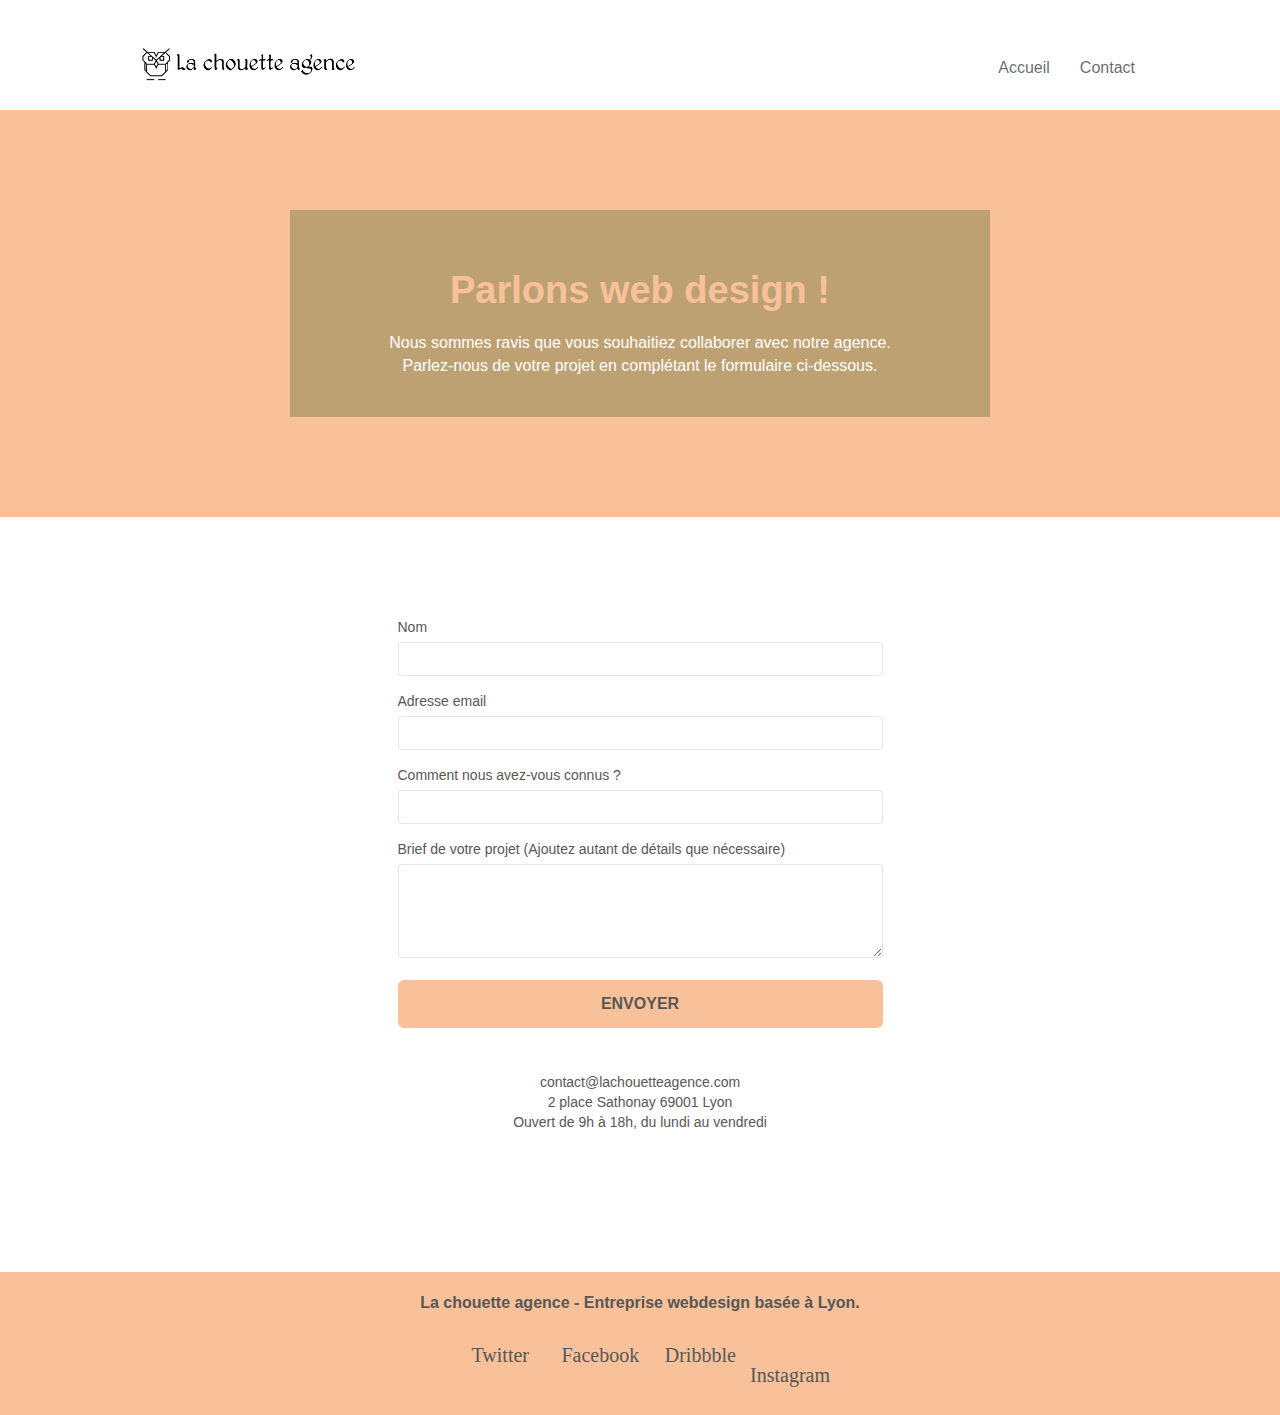
==== commit e166fdaf: "030720.v6.social" ====
--- a/contact.html
+++ b/contact.html
@@ -1,22 +1,320 @@
-﻿<!doctype html>
+﻿﻿
+<!doctype html>
+
 <html lang="fr" xml:lang="fr" xmlns="http://www.w3.org/1999/xhtml">
+
 <head>
+
     <meta charset="utf-8">
-    <meta name="description" content="Si vous recherchez une site vitrine graphique, design et tenant compte de vos objectifs commerciaux, contactez un expert. La chouette agence vous répond de façon personnalisée et établi un devis gratuit pour votre projet de création de site web.">
+
+    <meta name="description" content="Si vous recherchez une site vitrine graphique, design et tenant compte de vos objectifs commerciaux, contactez un expert. La chouette agence vous répond de façon personnalisée  et établi un devis gratuit pour votre projet de création de site web.">
+
     <meta name="viewport" content="width=device-width, initial-scale=1.0, viewport-fit=cover">
+
     <link rel="shortcut icon" type="image/png" href="favicon.jpg">
+
+
+
     <link rel="stylesheet" type="text/css" href="./css/bootstrap.css">
+
     <link rel="stylesheet" type="text/css" href="style.css">
+
     <link rel="stylesheet" type="text/css" href="./css/font-awesome.css">
+
     <link rel="stylesheet" type="text/css" href="./css/et-line.css">
+
+
+
     <title>La chouette agence - Entreprise de Webdesign - Lyon - Contact</title>
+
+
+
     <script src="./js/jquery-2.1.0.js" defer></script>
+
     <script src="./js/bootstrap.js" defer></script>
+
     <script src="./js/blocs.js" defer></script>
+
     <script src="./js/jqBootstrapValidation.js" defer></script>
+
     <script src="./js/formHandler.js" defer></script>
+
+
+
+
+
+
+
+    <!-- Analytics -->
+    <!-- Analytics END -->
+
+
+
 </head>
+
 <body>
-    <div class="page-container"><div class="bloc bgc-white l-bloc " id="bloc-0"><div class="container bloc-sm"> <nav class="navbar row"><div class="navbar-header"> <a class="navbar-brand" href="index.html"><img src="img/la-chouette-agence.png" alt="<strong>Lyon web design logo</strong>" height="40" /></a> <button id="nav-toggle" type="button" class="ui-navbar-toggle navbar-toggle" data-toggle="collapse" data-target=".navbar-1"> <span class="sr-only">Toggle navigation</span><span class="icon-bar"></span><span class="icon-bar"></span><span class="icon-bar"></span> </button></div><div class="collapse navbar-collapse navbar-1 special-dropdown-nav"><ul class="site-navigation nav navbar-nav"><li> <a href="index.html">Accueil</a></li><li> <a href="contact.html">Contact</a></li></ul></div> </nav></div></div><div class="bloc bg-dots-bg bg-repeat bgc-atomic-tangerine d-bloc bloc-bg-texture texture-paper" id="bloc-6"><div class="container bloc-lg"><div class="row"><div class="row tight-width-whitespace black-background"><div class="col-sm-12"><h1 class="text-center hero-bloc-text tc-white"> <strong>Parlons web design !</strong></h1><p class="text-center mg-lg ltc-white tight-width-whitespace"> Nous sommes ravis que vous souhaitiez collaborer avec notre agence.<br> Parlez-nous de votre projet en complétant le formulaire ci-dessous.</p></div></div></div></div></div><div class="bloc bgc-white l-bloc" id="bloc-7"><div class="container bloc-lg"><div class="row column"><div class="col-sm-6"><form id="form_1" novalidate success-msg="Your message has been sent." fail-msg="Sorry it seems that our mail server is not responding, Sorry for the inconvenience!"><div class="form-group"> <label> Nom </label> <input id="name" class="form-control" required /></div><div class="form-group"> <label> Adresse email </label> <input id="email" class="form-control" type="email" required /></div><div class="form-group"> <label> Comment nous avez-vous connus ? </label> <input class="form-control" required id="input_504" /></div><div class="form-group"> <label> Brief de votre projet (Ajoutez autant de détails que nécessaire)<br> </label><textarea id="message" class="form-control" rows="4" cols="50" required></textarea></div> <button class="bloc-button btn btn-lg btn-block cta-hero btn-atomic-tangerine" type="submit"> Envoyer </button></form></div><div class="col-sm-6 text-center"><p> contact@lachouetteagence.com<br>2 place Sathonay 69001 Lyon<br>Ouvert de 9h à 18h, du lundi au vendredi<br></p></div></div></div></div> <a class="bloc-button btn btn-d scrollToTop" onclick="scrollToTarget('1')"><span class="fa fa-chevron-up"></span></a><div class="bloc bgc-atomic-tangerine d-bloc" id="bloc-8"><div class="container bloc-sm"><div class="row"><div class="col-sm-12"><p class="text-center black"> <strong>La chouette agence - Entreprise webdesign basée à Lyon.</strong><br></p><div class="row row-no-gutters social"><div class="col-sm-3"><div class="text-center"> <a class="social" href="index.html" alt="lien vers le compte twitter de la chouette agence - entreprise de webdesign sur Lyon"><span class="fa fa-twitter icon-md"></span></a></div></div><div class="col-sm-3"><div class="text-center"> <a class="social" href="index.html" alt="lien vers le compte facebook de la chouette agence - entreprise de webdesign sur Lyon"><span class="fa fa-facebook icon-md"></span></a></div></div><div class="col-sm-3"><div class="text-center"> <a class="social" href="index.html" alt="lien vers le compte dribbble de la chouette agence - entreprise de webdesign sur Lyon"><span class="fa fa-dribbble icon-md"></span></a></div></div><div class="col-sm-3"><div class="text-center"> <a class="social" href="index.html" alt="lien vers le compte instagram de la chouette agence - entreprise de webdesign sur Lyon"><span class="fa fa-instagram icon-md"></span></a></div></div></div></div></div></div></div></div>
+
+    <!-- Principal conteneur -->
+
+    <div class="page-container">
+
+
+
+        <!-- bloc-0 -->
+
+        <div class="bloc bgc-white l-bloc " id="bloc-0">
+
+            <div class="container bloc-sm">
+
+                <nav class="navbar row">
+
+                    <div class="navbar-header">
+
+                        <a class="navbar-brand" href="index.html"><img src="img/la-chouette-agence.png" alt="<strong>Lyon web design logo</strong>" height="40" /></a>
+
+                        <button id="nav-toggle" type="button" class="ui-navbar-toggle navbar-toggle" data-toggle="collapse" data-target=".navbar-1">
+
+                            <span class="sr-only">Toggle navigation</span><span class="icon-bar"></span><span class="icon-bar"></span><span class="icon-bar"></span>
+
+                        </button>
+
+                    </div>
+
+                    <div class="collapse navbar-collapse navbar-1 special-dropdown-nav">
+
+                        <ul class="site-navigation nav navbar-nav">
+
+                            <li>
+
+                                <a href="index.html">Accueil</a>
+
+                            </li>
+
+                            <li>
+
+                                <a href="contact.html">Contact</a>
+
+                            </li>
+
+                        </ul>
+
+                    </div>
+
+                </nav>
+
+            </div>
+
+        </div>
+
+        <!-- bloc-0 END -->
+        <!-- bloc-6 -->
+
+        <div class="bloc bg-dots-bg bg-repeat bgc-atomic-tangerine d-bloc bloc-bg-texture texture-paper" id="bloc-6">
+
+            <div class="container bloc-lg">
+
+                <div class="row">
+
+                    <div class="row tight-width-whitespace black-background">
+
+                        <div class="col-sm-12">
+
+                            <h1 class="text-center hero-bloc-text tc-white">
+
+                                <strong>Parlons web design !</strong>
+
+                            </h1>
+
+                            <p class="text-center mg-lg ltc-white tight-width-whitespace">
+
+                                Nous sommes ravis que vous souhaitiez collaborer avec notre agence.<br>
+
+                                Parlez-nous de votre projet en complétant le formulaire ci-dessous.
+
+                            </p>
+
+                        </div>
+
+                    </div>
+
+                </div>
+
+            </div>
+
+        </div>
+
+        <!-- bloc-6 END -->
+        <!-- bloc-7 -->
+
+        <div class="bloc bgc-white l-bloc" id="bloc-7">
+
+            <div class="container bloc-lg">
+
+                <div class="row column">
+
+                    <div class="col-sm-6">
+
+                        <form id="form_1" novalidate success-msg="Your message has been sent." fail-msg="Sorry it seems that our mail server is not responding, Sorry for the inconvenience!">
+
+                            <div class="form-group">
+
+                                <label>
+
+                                    Nom
+
+                                </label>
+
+                                <input id="name" class="form-control" required />
+
+                            </div>
+
+                            <div class="form-group">
+
+                                <label>
+
+                                    Adresse email
+
+                                </label>
+
+                                <input id="email" class="form-control" type="email" required />
+
+                            </div>
+
+                            <div class="form-group">
+
+                                <label>
+
+                                    Comment nous avez-vous connus ?
+
+                                </label>
+
+                                <input class="form-control" required id="input_504" />
+
+                            </div>
+
+                            <div class="form-group">
+
+                                <label>
+
+                                    Brief de votre projet (Ajoutez autant de détails que nécessaire)<br>
+
+                                </label><textarea id="message" class="form-control" rows="4" cols="50" required></textarea>
+
+                            </div>
+
+                            <button class="bloc-button btn btn-lg btn-block cta-hero btn-atomic-tangerine" type="submit">
+
+                                Envoyer
+
+                            </button>
+
+                        </form>
+
+                    </div>
+
+                    <div class="col-sm-6 text-center">
+
+                        <p>
+
+                            contact@lachouetteagence.com<br>2 place Sathonay 69001 Lyon<br>Ouvert de 9h à 18h, du lundi au vendredi<br>
+
+                        </p>
+
+                    </div>
+
+                </div>
+
+            </div>
+
+        </div>
+
+        <!-- bloc-7 END -->
+        <!-- ScrollToTop Button -->
+
+        <a class="bloc-button btn btn-d scrollToTop" onclick="scrollToTarget('1')"><span class="fa fa-chevron-up"></span></a>
+
+        <!-- ScrollToTop Button END-->
+        <!-- Footer - bloc-8 -->
+
+        <div class="bloc bgc-atomic-tangerine d-bloc" id="bloc-8">
+
+            <div class="container bloc-sm">
+
+                <div class="row">
+
+                    <div class="col-sm-12">
+
+                        <p class="text-center black">
+
+                            <strong>La chouette agence - Entreprise webdesign basée à Lyon.</strong><br>
+
+                        </p>
+
+                        <div class="row row-no-gutters social">
+
+                            <div class="col-sm-3">
+
+                                <div class="text-center">
+
+                                    <a class="social" href="index.html" alt="lien vers le compte twitter de la chouette agence - enterprise de webdesign sur Lyon"><span class="fa fa-twitter icon-md"> Twitter</span></a>
+
+                                </div>
+
+                            </div>
+
+                            <div class="col-sm-3">
+
+                                <div class="text-center">
+
+                                    <a class="social" href="index.html" alt="lien vers le compte facebook de la chouette agence - enterprise de webdesign sur Lyon"><span class="fa fa-facebook icon-md" > Facebook</span></a>
+
+                                </div>
+
+                            </div>
+
+                            <div class="col-sm-3">
+
+                                <div class="text-center">
+
+                                    <a class="social" href="index.html" alt="lien vers le compte dribbble de la chouette agence - enterprise de webdesign sur Lyon"><span class="fa fa-dribbble icon-md"> Dribbble</span></a>
+
+                                </div>
+
+                            </div>
+
+                            <div class="col-sm-3">
+
+                                <div class="text-center">
+
+                                    <a class="social" href="index.html" alt="lien vers le compte instagram de la chouette agence - enterprise de webdesign sur Lyon"><span class="fa fa-instagram icon-md"> Instagram</span></a>
+
+                                </div>
+
+                            </div>
+
+                        </div>
+
+                    </div>
+
+                </div>
+
+            </div>
+
+        </div>
+
+        <!-- Footer - bloc-8 END -->
+
+
+
+    </div>
+
+    <!-- Principal conteneur END -->
+
+
+
+
+
 </body>
-</html>+
+</html>
+
--- a/style.css
+++ b/style.css
@@ -1,3 +1,63 @@
+Skip to content
+
+
+
+Pull requests
+Issues
+Marketplace
+Explore
+
+
+
+
+
+
+
+
+
+gachetmarchais
+/
+lachouette-agence-Lyon
+Unwatch
+1
+Star
+0
+Fork
+0
+
+Code
+
+Issues
+
+Pull requests
+1
+
+Actions
+
+Projects
+
+Wiki
+
+Security
+
+Insights
+
+Settings
+Tree: 8402c4bfff
+lachouette-agence-Lyon/style.css
+Go to file
+
+
+gachetmarchais 020720.v3
+
+Latest commit 8402c4b 20 hours ago
+History
+1 contributor
+1049 lines (902 sloc) 17.6 KB
+Raw
+Blame
+
+
 body {
     margin: 0;
     padding: 0;
@@ -8,16 +68,23 @@
 }
 
 
+
+
+
 a,
 button {
     transition: all .3s ease-in-out;
-    outline: none!;
-}
-
-a:hover {
-    text-decoration: none;
-    cursor: pointer;
-}
+    outline: none ;
+}
+
+
+
+    a:hover {
+        text-decoration: none;
+        cursor: pointer;
+    }
+
+
 
 #page-loading-blocs-notifaction {
     position: fixed;
@@ -27,6 +94,8 @@
     z-index: 100000;
     background: #FFFFFF url("img/pageload-spinner.gif") no-repeat center center;
 }
+
+
 
 .bloc {
     width: 100%;
@@ -40,22 +109,32 @@
     position: relative;
 }
 
-.bloc .container {
-    padding-left: 0;
-    padding-right: 0;
-}
+
+
+    .bloc .container {
+        padding-left: 0;
+        padding-right: 0;
+    }
+
+
 
 .bloc-lg {
     padding: 100px 50px;
 }
 
+
+
 .bloc-md {
     padding: 50px;
 }
 
+
+
 .bloc-sm {
     padding: 20px 50px;
 }
+
+
 
 .bg-center,
 .bg-l-edge,
@@ -67,19 +146,25 @@
 .bg-tr-edge,
 .bg-br-edge,
 .bg-repeat {
-    -webkit-background-size: auto!;
-    -moz-background-size: auto!;
-    -o-background-size: auto!;
-    background-size: auto!;
-}
+    -webkit-background-size: auto ;
+    -moz-background-size: auto ;
+    -o-background-size: auto ;
+    background-size: auto ;
+}
+
+
 
 .bg-repeat {
     background: repeat;
 }
 
+
+
 .bg-t-edge {
     background: top no-repeat;
 }
+
+
 
 .bloc-bg-texture::before {
     content: "";
@@ -91,197 +176,257 @@
     right: 0;
 }
 
+
+
 .texture-paper::before {
     background: url("img/texture-paper.png");
     background-size: 280px 280px;
 }
 
+
+
 .b-parallax {
     background-attachment: fixed;
 }
 
+
+
 .d-bloc {
     color: rgba(255, 255, 255, .7);
 }
 
-.d-bloc button:hover {
-    color: rgba(255, 255, 255, .9);
-}
-
-.d-bloc .icon-round,
-.d-bloc .icon-square,
-.d-bloc .icon-rounded,
-.d-bloc .icon-semi-rounded-a,
-.d-bloc .icon-semi-rounded-b {
-    border-color: rgba(255, 255, 255, .9);
-}
-
-.d-bloc .divider-h span {
-    border-color: rgba(255, 255, 255, .2);
-}
+
+
+    .d-bloc button:hover {
+        color: rgba(255, 255, 255, .9);
+    }
+
+
+
+    .d-bloc .icon-round,
+    .d-bloc .icon-square,
+    .d-bloc .icon-rounded,
+    .d-bloc .icon-semi-rounded-a,
+    .d-bloc .icon-semi-rounded-b {
+        border-color: rgba(255, 255, 255, .9);
+    }
+
+
+
+    .d-bloc .divider-h span {
+        border-color: rgba(255, 255, 255, .2);
+    }
+
     .d-bloc a .icon-md {
         color: #575757;
     }
 
-.d-bloc .a-btn,
-.d-bloc .navbar a,
-.d-bloc .navbar-brand,
-.d-bloc a .icon-sm,
-.d-bloc a .icon-lg,
-.d-bloc a .icon-xl,
-.d-bloc h1 a,
-.d-bloc h2 a,
-.d-bloc h3 a,
-.d-bloc h4 a,
-.d-bloc h5 a,
-.d-bloc h6 a,
-.d-bloc p a {
-    color: rgba(255, 255, 255, .6);
-}
-
-.d-bloc .a-btn:hover,
-.d-bloc .navbar a:hover,
-.d-bloc .navbar-brand:hover,
-.d-bloc a:hover .icon-sm,
-.d-bloc a:hover .icon-md,
-.d-bloc a:hover .icon-lg,
-.d-bloc a:hover .icon-xl,
-.d-bloc h1 a:hover,
-.d-bloc h2 a:hover,
-.d-bloc h3 a:hover,
-.d-bloc h4 a:hover,
-.d-bloc h5 a:hover,
-.d-bloc h6 a:hover,
-.d-bloc p a:hover {
-    color: rgba(255, 255, 255, 1);
-}
-
-.d-bloc .navbar-toggle .icon-bar {
-    background: rgba(255, 255, 255, 1);
-}
-
-.d-bloc .btn-wire,
-.d-bloc .btn-wire:hover {
-    color: rgba(255, 255, 255, 1);
-    border-color: rgba(255, 255, 255, 1);
-}
-
-.d-bloc .panel {
-    color: rgba(0, 0, 0, .5);
-}
-
-.d-bloc .panel button:hover {
-    color: rgba(0, 0, 0, .7);
-}
-
-.d-bloc .panel icon {
-    border-color: rgba(0, 0, 0, .7);
-}
-
-.d-bloc .panel .divider-h span {
-    border-color: rgba(0, 0, 0, .1);
-}
-
-.d-bloc .panel .a-btn {
-    color: rgba(0, 0, 0, .6);
-}
-
-.d-bloc .panel .a-btn:hover {
-    color: rgba(0, 0, 0, 1);
-}
-
-.d-bloc .panel .btn-wire,
-.d-bloc .panel .btn-wire:hover {
-    color: rgba(0, 0, 0, .7);
-    border-color: rgba(0, 0, 0, .3);
-}
-
-.d-bloc .panel,
-.l-bloc {
-    color: rgba(0, 0, 0, .5);
-}
-
-.d-bloc .panel button:hover,
-.l-bloc button:hover {
-    color: rgba(0, 0, 0, .7);
-}
-
-.l-bloc .icon-round,
-.l-bloc .icon-square,
-.l-bloc .icon-rounded,
-.l-bloc .icon-semi-rounded-a,
-.l-bloc .icon-semi-rounded-b {
-    border-color: rgba(0, 0, 0, .7);
-}
-
-.d-bloc .panel .divider-h span,
-.l-bloc .divider-h span {
-    border-color: rgba(0, 0, 0, .1);
-}
-
-.d-bloc .panel .a-btn,
-.l-bloc .a-btn,
-.l-bloc .navbar a,
-.l-bloc .navbar-brand,
-.l-bloc a .icon-sm,
-.l-bloc a .icon-md,
-.l-bloc a .icon-lg,
-.l-bloc a .icon-xl,
-.l-bloc h1 a,
-.l-bloc h2 a,
-.l-bloc h3 a,
-.l-bloc h4 a,
-.l-bloc h5 a,
-.l-bloc h6 a,
-.l-bloc p a {
-    color: rgba(0, 0, 0, .6);
-}
-
-.d-bloc .panel .a-btn:hover,
-.l-bloc .a-btn:hover,
-.l-bloc .navbar a:hover,
-.l-bloc .navbar-brand:hover,
-.l-bloc a:hover .icon-sm,
-.l-bloc a:hover .icon-md,
-.l-bloc a:hover .icon-lg,
-.l-bloc a:hover .icon-xl,
-.l-bloc h1 a:hover,
-.l-bloc h2 a:hover,
-.l-bloc h3 a:hover,
-.l-bloc h4 a:hover,
-.l-bloc h5 a:hover,
-.l-bloc h6 a:hover,
-.l-bloc p a:hover {
-    color: rgba(0, 0, 0, 1);
-}
-
-.l-bloc .navbar-toggle .icon-bar {
-    color: rgba(0, 0, 0, .6);
-}
-
-.d-bloc .panel .btn-wire,
-.d-bloc .panel .btn-wire:hover,
-.l-bloc .btn-wire,
-.l-bloc .btn-wire:hover {
-    color: rgba(0, 0, 0, .7);
-    border-color: rgba(0, 0, 0, .3);
-}
+
+
+    .d-bloc .a-btn,
+    .d-bloc .navbar a,
+    .d-bloc .navbar-brand,
+    .d-bloc a .icon-sm,
+    .d-bloc a .icon-lg,
+    .d-bloc a .icon-xl,
+    .d-bloc h1 a,
+    .d-bloc h2 a,
+    .d-bloc h3 a,
+    .d-bloc h4 a,
+    .d-bloc h5 a,
+    .d-bloc h6 a,
+    .d-bloc p a {
+        color: rgba(255, 255, 255, .6);
+    }
+
+
+
+        .d-bloc .a-btn:hover,
+        .d-bloc .navbar a:hover,
+        .d-bloc .navbar-brand:hover,
+        .d-bloc a:hover .icon-sm,
+        .d-bloc a:hover .icon-md,
+        .d-bloc a:hover .icon-lg,
+        .d-bloc a:hover .icon-xl,
+        .d-bloc h1 a:hover,
+        .d-bloc h2 a:hover,
+        .d-bloc h3 a:hover,
+        .d-bloc h4 a:hover,
+        .d-bloc h5 a:hover,
+        .d-bloc h6 a:hover,
+        .d-bloc p a:hover {
+            color: rgba(255, 255, 255, 1);
+        }
+
+
+
+    .d-bloc .navbar-toggle .icon-bar {
+        background: rgba(255, 255, 255, 1);
+    }
+
+
+
+    .d-bloc .btn-wire,
+    .d-bloc .btn-wire:hover {
+        color: rgba(255, 255, 255, 1);
+        border-color: rgba(255, 255, 255, 1);
+    }
+
+
+
+    .d-bloc .panel {
+        color: rgba(0, 0, 0, .5);
+    }
+
+
+
+        .d-bloc .panel button:hover {
+            color: rgba(0, 0, 0, .7);
+        }
+
+
+
+        .d-bloc .panel icon {
+            border-color: rgba(0, 0, 0, .7);
+        }
+
+
+
+        .d-bloc .panel .divider-h span {
+            border-color: rgba(0, 0, 0, .1);
+        }
+
+
+
+        .d-bloc .panel .a-btn {
+            color: rgba(0, 0, 0, .6);
+        }
+
+
+
+            .d-bloc .panel .a-btn:hover {
+                color: rgba(0, 0, 0, 1);
+            }
+
+
+
+        .d-bloc .panel .btn-wire,
+        .d-bloc .panel .btn-wire:hover {
+            color: rgba(0, 0, 0, .7);
+            border-color: rgba(0, 0, 0, .3);
+        }
+
+
+
+    .d-bloc .panel,
+    .l-bloc {
+        color: rgba(0, 0, 0, .5);
+    }
+
+
+
+        .d-bloc .panel button:hover,
+        .l-bloc button:hover {
+            color: rgba(0, 0, 0, .7);
+        }
+
+
+
+        .l-bloc .icon-round,
+        .l-bloc .icon-square,
+        .l-bloc .icon-rounded,
+        .l-bloc .icon-semi-rounded-a,
+        .l-bloc .icon-semi-rounded-b {
+            border-color: rgba(0, 0, 0, .7);
+        }
+
+
+
+        .d-bloc .panel .divider-h span,
+        .l-bloc .divider-h span {
+            border-color: rgba(0, 0, 0, .1);
+        }
+
+
+
+        .d-bloc .panel .a-btn,
+        .l-bloc .a-btn,
+        .l-bloc .navbar a,
+        .l-bloc .navbar-brand,
+        .l-bloc a .icon-sm,
+        .l-bloc a .icon-md,
+        .l-bloc a .icon-lg,
+        .l-bloc a .icon-xl,
+        .l-bloc h1 a,
+        .l-bloc h2 a,
+        .l-bloc h3 a,
+        .l-bloc h4 a,
+        .l-bloc h5 a,
+        .l-bloc h6 a,
+        .l-bloc p a {
+            color: rgba(0, 0, 0, .6);
+        }
+
+
+
+            .d-bloc .panel .a-btn:hover,
+            .l-bloc .a-btn:hover,
+            .l-bloc .navbar a:hover,
+            .l-bloc .navbar-brand:hover,
+            .l-bloc a:hover .icon-sm,
+            .l-bloc a:hover .icon-md,
+            .l-bloc a:hover .icon-lg,
+            .l-bloc a:hover .icon-xl,
+            .l-bloc h1 a:hover,
+            .l-bloc h2 a:hover,
+            .l-bloc h3 a:hover,
+            .l-bloc h4 a:hover,
+            .l-bloc h5 a:hover,
+            .l-bloc h6 a:hover,
+            .l-bloc p a:hover {
+                color: rgba(0, 0, 0, 1);
+            }
+
+
+
+        .l-bloc .navbar-toggle .icon-bar {
+            color: rgba(0, 0, 0, .6);
+        }
+
+
+
+        .d-bloc .panel .btn-wire,
+        .d-bloc .panel .btn-wire:hover,
+        .l-bloc .btn-wire,
+        .l-bloc .btn-wire:hover {
+            color: rgba(0, 0, 0, .7);
+            border-color: rgba(0, 0, 0, .3);
+        }
+
+
 
 .voffset {
     margin-top: 30px;
 }
-.voffset p {
-    font-weight: bold;
-}
+
+    .voffset p {
+        font-weight: bold;
+    }
+
+
 
 .voffset-lg {
     margin-top: 80px;
 }
+
+
 
 .row-no-gutters {
     margin-right: 0;
     margin-left: 0;
 }
+
+
 
 .row.row-no-gutters > [class^="col-"],
 .row.row-no-gutters > [class*=" col-"] {
@@ -289,20 +434,28 @@
     padding-left: 0;
 }
 
+
+
 #bloc-1-hero h1 {
     font-size: 32px;
 }
 
-.column{
+
+
+.column {
     display: flex;
-    flex-direction:column ;
+    flex-direction: column;
     align-items: center;
 }
+
+
 
 .navbar {
     margin-bottom: 0;
     z-index: 1;
 }
+
+
 
 .navbar-brand {
     height: auto;
@@ -313,19 +466,27 @@
     line-height: 44px;
 }
 
-.navbar-brand img {
-    max-height: 200px;
-    margin: 0 5px 0 0;
-    display: inline;
-}
-
-.navbar-brand img[src$=svg] {
-    min-width: 100px;
-}
+
+
+    .navbar-brand img {
+        max-height: 200px;
+        margin: 0 5px 0 0;
+        display: inline;
+    }
+
+
+
+        .navbar-brand img[src$=svg] {
+            min-width: 100px;
+        }
+
+
 
 .nav-center .navbar-brand img {
     margin: 0;
 }
+
+
 
 .navbar .nav {
     padding-top: 2px;
@@ -334,38 +495,54 @@
     z-index: 1;
 }
 
+
+
 .nav > li {
     float: left;
     margin-top: 4px;
     font-size: 16px;
 }
 
+
+
 .navbar-nav .open .dropdown-menu > li > a {
     text-align: inherit;
 }
+
+
 
 .nav > li a:hover,
 .nav > li a:focus {
     background: transparent;
 }
 
+
+
 .navbar-toggle {
     margin: 10px 10px 0 0;
     border: 0px;
 }
 
-.navbar-toggle:hover {
-    background: transparent!;
-}
-
-.navbar-toggle .icon-bar {
-    background-color: rgba(0, 0, 0, .5);
-    width: 26px;
-}
+
+
+    .navbar-toggle:hover {
+        background: transparent ;
+    }
+
+
+
+    .navbar-toggle .icon-bar {
+        background-color: rgba(0, 0, 0, .5);
+        width: 26px;
+    }
+
+
 
 .nav-invert .navbar .nav {
     float: left;
 }
+
+
 
 .nav-invert .navbar-header,
 .nav-invert .navbar-brand {
@@ -374,7 +551,10 @@
     z-index: 2;
 }
 
+
+
 @media (min-width: 768px) {
+
     .site-navigation {
         position: absolute;
         top: 50%;
@@ -382,53 +562,68 @@
         transform: translate(0, -50%);
         -webkit-transform: translateY(-50%);
     }
+
     .nav > li .dropdown-menu a,
     .nav > li .dropdown-menu a:hover {
         color: #484848;
     }
+
     .nav-invert .site-navigation {
         left: 0;
         right: 0;
     }
+
     .nav-center {
         text-align: center;
     }
-    .nav-center .navbar-header {
-        width: 100%;
-    }
-    .nav-center .navbar-header,
-    .nav-center .navbar-brand,
-    .nav-center .nav > li {
-        float: none;
-        display: inline-block;
-    }
-    .nav-center .site-navigation {
-        position: relative;
-        width: 100%;
-        right: 0;
-        margin-right: 0px;
-        margin-top: 20px;
-    }
-    .nav-center.mini-nav .navbar-toggle {
-        float: none;
-        margin: 10px auto 0;
-    }
-}
+
+        .nav-center .navbar-header {
+            width: 100%;
+        }
+
+        .nav-center .navbar-header,
+        .nav-center .navbar-brand,
+        .nav-center .nav > li {
+            float: none;
+            display: inline-block;
+        }
+
+        .nav-center .site-navigation {
+            position: relative;
+            width: 100%;
+            right: 0;
+            margin-right: 0px;
+            margin-top: 20px;
+        }
+
+        .nav-center.mini-nav .navbar-toggle {
+            float: none;
+            margin: 10px auto 0;
+        }
+}
+
+
 
 .nav > li > .dropdown a {
-    background: none!;
+    background: none ;
     display: block;
     padding: 14px 15px;
 }
 
+
+
 nav .caret {
     margin: 0 5px;
 }
+
+
 
 .dropdown-menu .dropdown-menu {
     top: -8px;
     left: 100%;
 }
+
+
 
 .dropdown-menu .dropmenu-flow-right {
     top: 100%;
@@ -438,32 +633,44 @@
     border-top-right-radius: 0;
 }
 
+
+
 .dropdown-menu .dropdown span {
     border: 4px solid black;
     border-top-color: transparent;
     border-right-color: transparent;
     border-bottom-color: transparent;
-    margin: 6px -5px 0 0!;
+    margin: 6px -5px 0 0 ;
     float: right;
 }
+
+
 
 .mg-md {
     margin-top: 10px;
     margin-bottom: 20px;
 }
 
+
+
 .mg-lg {
     margin-top: 10px;
     margin-bottom: 40px;
 }
 
+
+
 .btn {
     margin: 0 5px 5px 0;
 }
 
-.btn.pull-right {
-    margin: 0 0 5px 5px;
-}
+
+
+    .btn.pull-right {
+        margin: 0 0 5px 5px;
+    }
+
+
 
 .btn-d,
 .btn-d:hover,
@@ -472,13 +679,19 @@
     background: rgba(0, 0, 0, .3);
 }
 
+
+
 button {
-    outline: none!;
-}
+    outline: none ;
+}
+
+
 
 .btn-rd {
     border-radius: 40px;
 }
+
+
 
 .btn-clean {
     border: 1px solid rgba(0, 0, 0, .08);
@@ -487,17 +700,25 @@
     box-shadow: 0 1px 3px rgba(0, 0, 1, .25), inset 0 1px 0 0 rgba(255, 255, 255, .15);
 }
 
+
+
 .icon-md {
-    font-size: 30px!;
-}
+    font-size: 30px ;
+}
+
+
 
 .icon-lg {
-    font-size: 60px!;
-}
+    font-size: 60px ;
+}
+
+
 
 .sm-shadow {
     text-shadow: 0 1px 2px rgba(0, 0, 0, .3);
 }
+
+
 
 .panel-sq,
 .panel-sq .panel-heading,
@@ -505,22 +726,32 @@
     border-radius: 0;
 }
 
+
+
 .panel-rd {
     border-radius: 30px;
 }
 
-.panel-rd .panel-heading {
-    border-radius: 29px 29px 0 0;
-}
-
-.panel-rd .panel-footer {
-    border-radius: 0 0 29px 29px;
-}
+
+
+    .panel-rd .panel-heading {
+        border-radius: 29px 29px 0 0;
+    }
+
+
+
+    .panel-rd .panel-footer {
+        border-radius: 0 0 29px 29px;
+    }
+
+
 
 .form-control {
     border-color: rgba(0, 0, 0, .1);
     box-shadow: none;
 }
+
+
 
 .scrollToTop {
     width: 40px;
@@ -533,14 +764,20 @@
     transition: all .3s ease-in-out;
 }
 
-.scrollToTop span {
-    margin-top: 6px;
-}
+
+
+    .scrollToTop span {
+        margin-top: 6px;
+    }
+
+
 
 .showScrollTop {
     font-size: 14px;
     opacity: 1;
 }
+
+
 
 a[data-lightbox] {
     position: relative;
@@ -548,45 +785,57 @@
     text-align: center;
 }
 
-a[data-lightbox]:hover::before {
-    content: "+";
-    font-family: "HelveticaNeue-Light", "Helvetica Neue Light", "Helvetica Neue", Helvetica, Arial;
-    font-size: 32px;
-    width: 50px;
-    height: 50px;
-    margin-left: -25px;
-    border-radius: 50%;
-    background: rgba(0, 0, 0, .6);
-    color: #FFF;
-    font-weight: 100;
-    z-index: 1;
-    position: absolute;
-    top: 50%;
-    transform: translateY(-50%);
-    -webkit-transform: translateY(-50%);
-}
-
-a[data-lightbox]:hover img {
-    opacity: 0.6;
-    -webkit-animation-fill-mode: none;
-    animation-fill-mode: none;
-}
+
+
+    a[data-lightbox]:hover::before {
+        content: "+";
+        font-family: "HelveticaNeue-Light", "Helvetica Neue Light", "Helvetica Neue", Helvetica, Arial;
+        font-size: 32px;
+        width: 50px;
+        height: 50px;
+        margin-left: -25px;
+        border-radius: 50%;
+        background: rgba(0, 0, 0, .6);
+        color: #FFF;
+        font-weight: 100;
+        z-index: 1;
+        position: absolute;
+        top: 50%;
+        transform: translateY(-50%);
+        -webkit-transform: translateY(-50%);
+    }
+
+
+
+    a[data-lightbox]:hover img {
+        opacity: 0.6;
+        -webkit-animation-fill-mode: none;
+        animation-fill-mode: none;
+    }
+
+
 
 #lightbox-modal {
     display: flex;
     align-items: center;
 }
 
-#lightbox-modal .modal-dialog {
-    width: 90%;
-    max-width: 900px;
-    margin: 0 auto 0;
-}
-
-#lightbox-modal .modal-dialog img {
-    max-height: 90vh;
-    margin: 0 auto;
-}
+
+
+    #lightbox-modal .modal-dialog {
+        width: 90%;
+        max-width: 900px;
+        margin: 0 auto 0;
+    }
+
+
+
+        #lightbox-modal .modal-dialog img {
+            max-height: 90vh;
+            margin: 0 auto;
+        }
+
+
 
 .lightbox-caption {
     padding: 20px;
@@ -597,6 +846,8 @@
     right: 15px;
     bottom: 5px;
 }
+
+
 
 .close-lightbox {
     color: #FFF;
@@ -612,12 +863,16 @@
     opacity: 0.3;
 }
 
-.close-lightbox:hover,
-.next-lightbox:hover,
-.prev-lightbox:hover {
-    opacity: 1.0;
-    color: #FFF;
-}
+
+
+    .close-lightbox:hover,
+    .next-lightbox:hover,
+    .prev-lightbox:hover {
+        opacity: 1.0;
+        color: #FFF;
+    }
+
+
 
 .next-lightbox,
 .prev-lightbox {
@@ -631,28 +886,40 @@
     opacity: 0.4;
 }
 
+
+
 .next-lightbox {
     padding: 6px 8px 1px 13px;
     right: 25px;
 }
 
+
+
 .prev-lightbox {
     padding: 6px 13px 1px 10px;
     left: 25px;
 }
 
+
+
 .snapshot-lb .modal-body {
     padding-bottom: 30px;
 }
 
+
+
 .snapshot-lb .lightbox-caption {
-    padding: 0 ; 
+    padding: 0;
     color: rgba(0, 0, 0, .5);
     background: none;
 }
-.snapshot-lb p{
+
+.snapshot-lb p {
     margin-bottom: auto;
 }
+
+
+
 
 
 h1,
@@ -667,20 +934,28 @@
 a {
     font-family: "helvetica";
     font-weight: 400;
-    color: #575757 !;
-}
+    color: #575757 ;
+}
+
+
 
 .container {
     max-width: 1000px;
 }
 
+
+
 .hero-bloc-text {
     font-size: 38px;
 }
 
+
+
 .hero-bloc-text-sub {
     font-size: 36px;
 }
+
+
 
 .statement-bloc-text {
     line-height: 26px;
@@ -692,18 +967,26 @@
     margin: auto auto auto auto;
 }
 
+
+
 p {
     font-size: 14px;
 }
+
 .col-sm-12 p {
     font-size: 16px;
 }
+
+
+
 
 
 .tight-width-whitespace {
     max-width: 700px;
     margin: auto auto auto auto;
 }
+
+
 
 .h1 {
     font-size: 20px;
@@ -711,19 +994,26 @@
     font-weight: bold;
 }
 
+
+
 .cta-hero {
     margin-top: 22px;
-    color: #FFFFFF!;
+    color: #FFFFFF ;
     text-transform: uppercase;
     padding: 12px 28px 12px 28px;
     font-size: 16px;
     font-weight: 700;
 }
 
+
+
 .social {
     max-width: 400px;
-    margin: auto auto auto auto;
-}
+    margin: auto auto 10px auto;
+    font-size: 20px;
+}
+
+
 
 h2 {
     font-size: 22px;
@@ -731,12 +1021,16 @@
     font-weight: bold;
 }
 
+
+
 h3 {
     font-size: 15px;
     text-transform: uppercase;
     font-weight: 700;
-    color: #333333!;
-}
+    color: #333333 ;
+}
+
+
 
 .med-width-whitespace {
     max-width: 800px;
@@ -744,172 +1038,246 @@
     box-shadow: 0px 0px 0px #000000;
 }
 
+
+
 h1 {
-    color: #333333!;
-}
+    color: #333333 ;
+}
+
+
 
 h4 {
-    color: #333333!;
-}
+    color: #333333 ;
+}
+
+
 
 .icons {
     margin-bottom: 14px;
     margin-top: 24px;
 }
 
+
+
 .white {
-    color: #FFFFFF!;
-}
+    color: #FFFFFF ;
+}
+
 .black {
-    color: #575757!;
-}
+    color: #575757 ;
+}
+
+
 
 .portfolio-thumb {
     margin-bottom: 24px;
 }
 
 
+
+
+
 .avatar {
     box-shadow: 0px 4px 9px rgba(0, 0, 0, 0.3);
 }
+
+
 
 .black-background {
     background-color: rgba(165, 147, 99, 0.7);
     padding: 40px 40px 40px 40px;
 }
 
+
+
 .bold-link {
     font-weight: 900;
-    text-decoration: underline!;
-}
+    text-decoration: underline ;
+}
+
+
 
 .bgc-white {
     background-color: #FFFFFF;
 }
 
+
+
 .bgc-dark-slate-blue {
     background-color: #364577;
 }
 
+
+
 .bgc-atomic-tangerine {
     background-color: #F8C199;
 }
 
+
+
 .tc-white {
-    color: #F8C199!;
-}
+    color: #F8C199 ;
+}
+
+
 
 .btn-atomic-tangerine {
     background: #F8C199;
-    color: #575757 !;
-}
-
-.btn-atomic-tangerine:hover {
-    background: #c27956!;
-    color: #FFFFFF!;
-}
+    color: #575757 ;
+}
+
+
+
+    .btn-atomic-tangerine:hover {
+        background: #c27956 ;
+        color: #FFFFFF ;
+    }
+
+
 
 .ltc-white {
-    color: #FFFFFF!;
-}
-
-.ltc-white:hover {
-    color: #cccccc!;
-}
+    color: #FFFFFF ;
+}
+
+
+
+    .ltc-white:hover {
+        color: #cccccc ;
+    }
+
+
 
 .ltc-atomic-tangerine {
-    color: #F8C199!;
-}
-
-.ltc-atomic-tangerine:hover {
-    color: #c27956!;
-}
+    color: #F8C199 ;
+}
+
+
+
+    .ltc-atomic-tangerine:hover {
+        color: #c27956 ;
+    }
+
+
 
 .icon-dark-slate-blue {
-    color: #364577!;
-    border-color: #364577!;
-}
+    color: #364577 ;
+    border-color: #364577 ;
+}
+
+
 
 .bg-dots-bg {
     background-image: url("img/dots-bg.png");
 }
 
+
+
 .bg-lines-h2-bg {
     background-image: url("img/lines-h2-bg.png");
 }
 
+
+
 .bg-banniere {
     background-image: url("img/la-chouette-agence-banniere.jpg");
 }
 
+
+
 .bg-presentation {
     background-image: url("img/image-de-presentation.jpg");
 }
 
+
+
 @media (max-width: 1024px) {
+
     .bloc {
         padding-left: 20px;
         padding-right: 20px;
     }
-    .bloc.full-width-bloc,
-    .bloc-tile-2.full-width-bloc .container,
-    .bloc-tile-3.full-width-bloc .container,
-    .bloc-tile-4.full-width-bloc .container {
-        padding-left: 0;
-        padding-right: 0;
-    }
-}
+
+        .bloc.full-width-bloc,
+        .bloc-tile-2.full-width-bloc .container,
+        .bloc-tile-3.full-width-bloc .container,
+        .bloc-tile-4.full-width-bloc .container {
+            padding-left: 0;
+            padding-right: 0;
+        }
+}
+
+
 
 @media (max-width: 992px) and (min-width: 768px) {
+
     .navbar .nav {
         max-width: 80%
     }
+
     .nav-center.navbar .nav {
         max-width: 100%
     }
 }
 
+
+
 @media only screen and (min-width: 768px) and (max-width: 1024px) and (orientation: landscape) {
+
     .b-parallax {
         background-attachment: scroll;
     }
 }
 
+
+
 @media only screen and (min-width: 1024px) and (max-width: 1366px) and (-webkit-min-pixel-ratio: 1.5) {
+
     .b-parallax {
         background-attachment: scroll;
     }
 }
 
+
+
 @media (max-width: 991px) {
+
     .container {
         width: 100%;
     }
+
     .b-parallax {
         background-attachment: scroll;
     }
+
     .page-container,
     #hero-bloc {
         overflow-x: hidden;
         position: relative;
     }
 
+
+
     .bloc-group,
     .bloc-group .bloc {
         display: block;
         width: 100%;
     }
+
     .bloc-fill-screen .fill-bloc-top-edge,
     .bloc-fill-screen .fill-bloc-bottom-edge {
         padding: 0 20px;
     }
 }
 
+
+
 @media (max-width: 767px) {
+
     .page-container {
         overflow-x: hidden;
         position: relative;
     }
+
     h1,
     h2,
     h3,
@@ -918,27 +1286,32 @@
     h6,
     p,
     #disqus_thread {
-        padding-left: 10px!;
-        padding-right: 10px!;
-    }
+        padding-left: 10px ;
+        padding-right: 10px ;
+    }
+
     .b-parallax {
         background-attachment: scroll;
     }
+
     .navbar .nav {
         padding-top: 0;
         border-top: 1px solid rgba(0, 0, 0, .2);
-        float: none!;
-    }
+        float: none ;
+    }
+
     .navbar.row {
         margin-left: 0;
         margin-right: 0;
     }
+
     .site-navigation {
         position: inherit;
         transform: none;
         -webkit-transform: none;
         -ms-transform: none;
     }
+
     .nav > li {
         margin-top: 0;
         border-bottom: 1px solid rgba(0, 0, 0, .1);
@@ -947,58 +1320,71 @@
         padding-left: 15px;
         width: 100%;
     }
-    .nav > li:hover {
-        background: rgba(0, 0, 0, .08);
-    }
+
+        .nav > li:hover {
+            background: rgba(0, 0, 0, .08);
+        }
+
     .dropdown .dropdown a .caret {
         float: none;
-        margin: 5px 0 0 10px!;
+        margin: 5px 0 0 10px ;
         border: 4px solid black;
         border-bottom-color: transparent;
         border-right-color: transparent;
         border-left-color: transparent;
     }
+
     #hero-bloc .navbar .nav {
         background: rgba(0, 0, 0, .8);
     }
-    #hero-bloc .navbar .nav a {
-        color: rgba(255, 255, 255, .6);
-    }
+
+        #hero-bloc .navbar .nav a {
+            color: rgba(255, 255, 255, .6);
+        }
+
     .hero {
         padding: 50px 0;
     }
+
     .hero-nav {
         left: -1px;
         right: -1px;
     }
+
     .navbar-collapse {
         padding: 0;
         overflow-x: hidden;
         -webkit-box-shadow: none;
         box-shadow: none;
     }
+
     .navbar-brand img {
         max-height: 40px;
         width: auto;
     }
+
     .nav-invert .navbar-header {
         float: none;
         width: 100%;
     }
+
     .nav-invert .navbar-toggle {
         float: left;
         margin-left: 10px;
     }
+
     .bloc-xxl,
     .bloc-xl,
     .bloc-lg {
         padding: 40px 0;
     }
+
     .bloc-sm,
     .bloc-md {
         padding-left: 0;
         padding-right: 0;
     }
+
     .bloc-tile-2 .container,
     .bloc-tile-3 .container,
     .bloc-tile-4 .container,
@@ -1007,38 +1393,50 @@
         padding-left: 0;
         padding-right: 0;
     }
+
     .a-block {
         padding: 0 10px;
     }
+
     .btn-dwn {
         display: none;
     }
+
     .voffset {
         margin-top: 5px;
     }
+
     .voffset-md {
         margin-top: 20px;
     }
+
     .voffset-lg {
         margin-top: 30px;
     }
+
     form {
         padding: 5px;
     }
+
     .close-lightbox {
         display: inline-block;
     }
+
     .blocsapp-device-iphone5 {
         background-size: 216px 425px;
         padding-top: 60px;
         width: 216px;
         height: 425px;
     }
-    .blocsapp-device-iphone5 img {
-        width: 180px;
-        height: 320px;
-    }
-}
+
+        .blocsapp-device-iphone5 img {
+            width: 180px;
+            height: 320px;
+        }
+}
+
+
+
 
 
 .bloc {
@@ -1047,3 +1445,19 @@
 }
 
 
+
+
+
+� 2020 GitHub, Inc.
+Terms
+Privacy
+Security
+Status
+Help
+
+Contact GitHub
+Pricing
+API
+Training
+Blog
+About
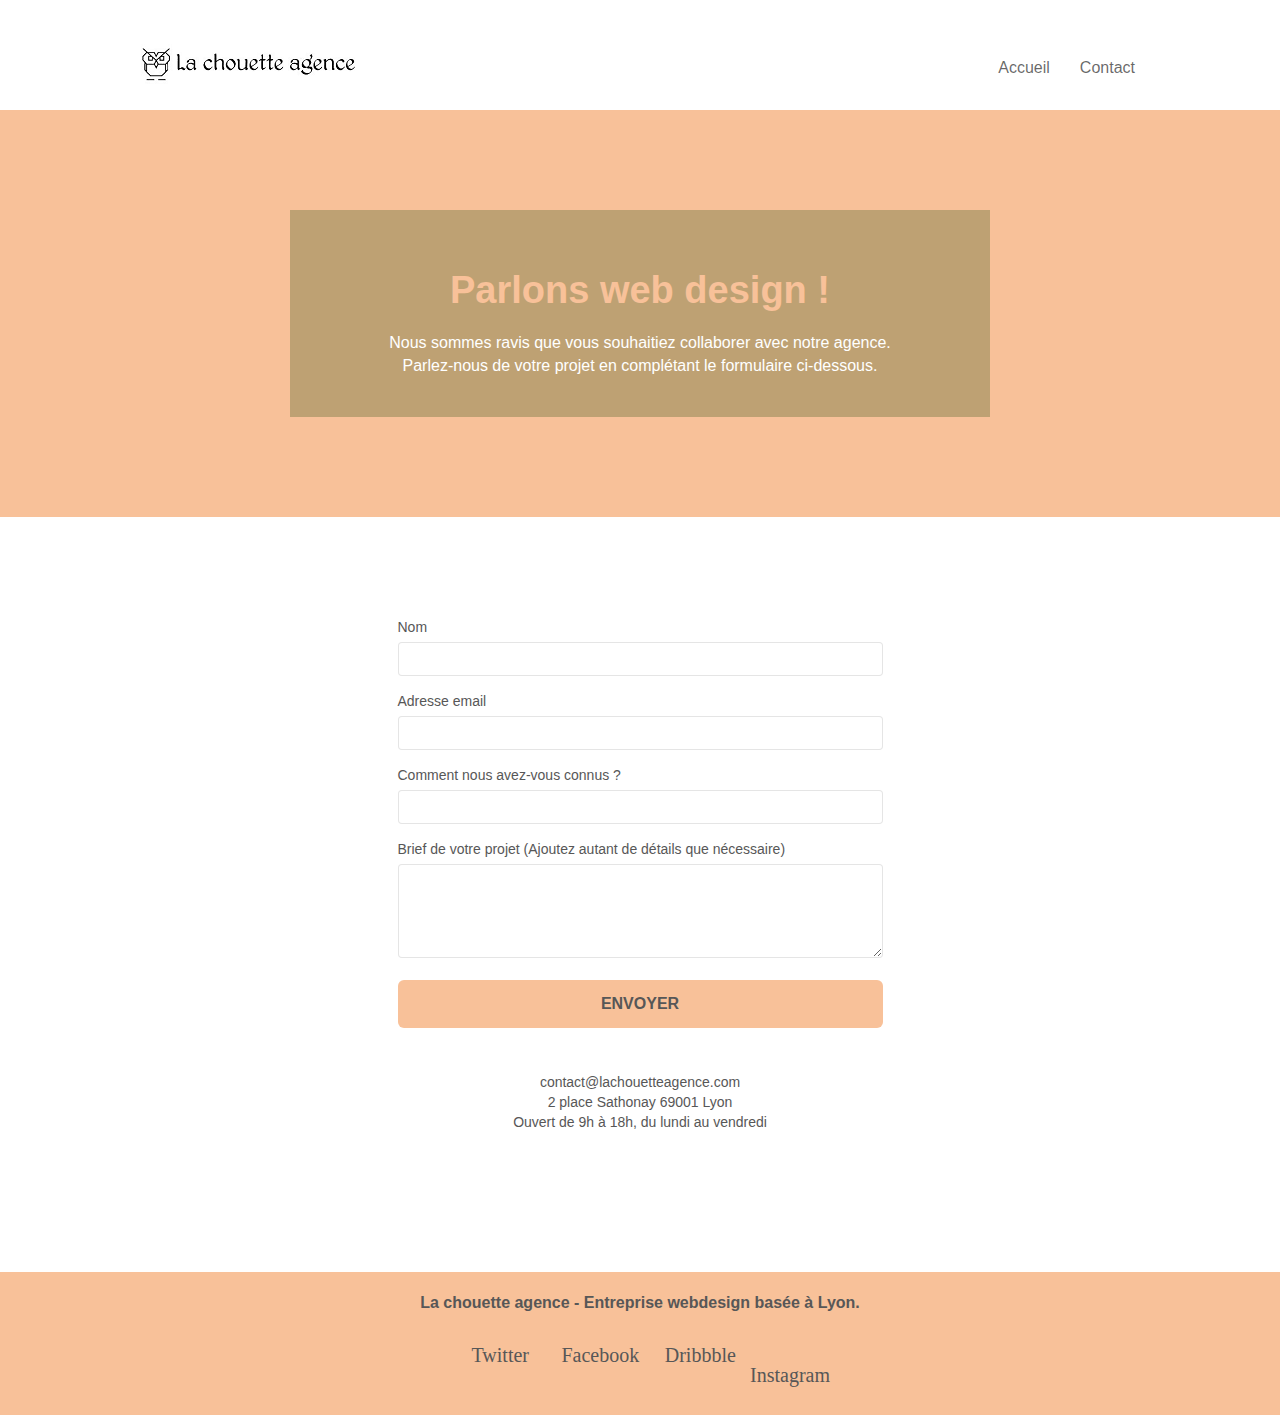
==== commit cc09c3e1: "060720" ====
--- a/contact.html
+++ b/contact.html
@@ -1,7 +1,7 @@
 ﻿﻿
 <!doctype html>
 
-<html lang="fr" xml:lang="fr" xmlns="http://www.w3.org/1999/xhtml">
+<html lang="fr" >
 
 <head>
 
@@ -11,7 +11,7 @@
 
     <meta name="viewport" content="width=device-width, initial-scale=1.0, viewport-fit=cover">
 
-    <link rel="shortcut icon" type="image/png" href="favicon.jpg">
+    <link rel="shortcut icon" type="image/ico" href="favicon.ico">
 
 
 
@@ -26,22 +26,6 @@
 
 
     <title>La chouette agence - Entreprise de Webdesign - Lyon - Contact</title>
-
-
-
-    <script src="./js/jquery-2.1.0.js" defer></script>
-
-    <script src="./js/bootstrap.js" defer></script>
-
-    <script src="./js/blocs.js" defer></script>
-
-    <script src="./js/jqBootstrapValidation.js" defer></script>
-
-    <script src="./js/formHandler.js" defer></script>
-
-
-
-
 
 
 
@@ -62,7 +46,7 @@
 
         <!-- bloc-0 -->
 
-        <div class="bloc bgc-white l-bloc " id="bloc-0">
+        <header class="bloc bgc-white l-bloc " id="bloc-0">
 
             <div class="container bloc-sm">
 
@@ -70,7 +54,7 @@
 
                     <div class="navbar-header">
 
-                        <a class="navbar-brand" href="index.html"><img src="img/la-chouette-agence.png" alt="<strong>Lyon web design logo</strong>" height="40" /></a>
+                        <a class="navbar-brand" href="index.html"><img src="img/la-chouette-agence.png" alt="<strong>logo la chouette agence - Entrerpsie Web design Lyon</strong>" height="40" /></a>
 
                         <button id="nav-toggle" type="button" class="ui-navbar-toggle navbar-toggle" data-toggle="collapse" data-target=".navbar-1">
 
@@ -104,12 +88,12 @@
 
             </div>
 
-        </div>
+        </header>
 
         <!-- bloc-0 END -->
         <!-- bloc-6 -->
 
-        <div class="bloc bg-dots-bg bg-repeat bgc-atomic-tangerine d-bloc bloc-bg-texture texture-paper" id="bloc-6">
+        <section class="bloc bg-dots-bg bg-repeat bgc-atomic-tangerine d-bloc bloc-bg-texture texture-paper" id="bloc-6">
 
             <div class="container bloc-lg">
 
@@ -141,12 +125,12 @@
 
             </div>
 
-        </div>
+        </section>
 
         <!-- bloc-6 END -->
         <!-- bloc-7 -->
 
-        <div class="bloc bgc-white l-bloc" id="bloc-7">
+        <section class="bloc bgc-white l-bloc" id="bloc-7">
 
             <div class="container bloc-lg">
 
@@ -226,7 +210,7 @@
 
             </div>
 
-        </div>
+        </section>
 
         <!-- bloc-7 END -->
         <!-- ScrollToTop Button -->
@@ -236,7 +220,7 @@
         <!-- ScrollToTop Button END-->
         <!-- Footer - bloc-8 -->
 
-        <div class="bloc bgc-atomic-tangerine d-bloc" id="bloc-8">
+        <footer class="bloc bgc-atomic-tangerine d-bloc" id="bloc-8">
 
             <div class="container bloc-sm">
 
@@ -256,7 +240,8 @@
 
                                 <div class="text-center">
 
-                                    <a class="social" href="index.html" alt="lien vers le compte twitter de la chouette agence - enterprise de webdesign sur Lyon"><span class="fa fa-twitter icon-md"> Twitter</span></a>
+                                    <a class="social" href="index.html" alt="lien vers le compte twitter de la chouette agence - enterprise de webdesign sur 
+                                       "><span class="fa fa-twitter icon-md"> Twitter</span></a>
 
                                 </div>
 
@@ -266,7 +251,7 @@
 
                                 <div class="text-center">
 
-                                    <a class="social" href="index.html" alt="lien vers le compte facebook de la chouette agence - enterprise de webdesign sur Lyon"><span class="fa fa-facebook icon-md" > Facebook</span></a>
+                                    <a class="social" href="index.html" alt="lien vers le compte facebook de la chouette agence - enterprise de webdesign sur Lyon"><span class="fa fa-facebook icon-md"> Facebook</span></a>
 
                                 </div>
 
@@ -300,7 +285,7 @@
 
             </div>
 
-        </div>
+        </footer>
 
         <!-- Footer - bloc-8 END -->
 
@@ -310,8 +295,15 @@
 
     <!-- Principal conteneur END -->
 
-
-
+    <script src="./js/jquery-2.1.0.js" defer></script>
+
+    <script src="./js/bootstrap.js" defer></script>
+
+    <script src="./js/blocs.js" defer></script>
+
+    <script src="./js/jqBootstrapValidation.js" defer></script>
+
+    <script src="./js/formHandler.js" defer></script>
 
 
 </body>
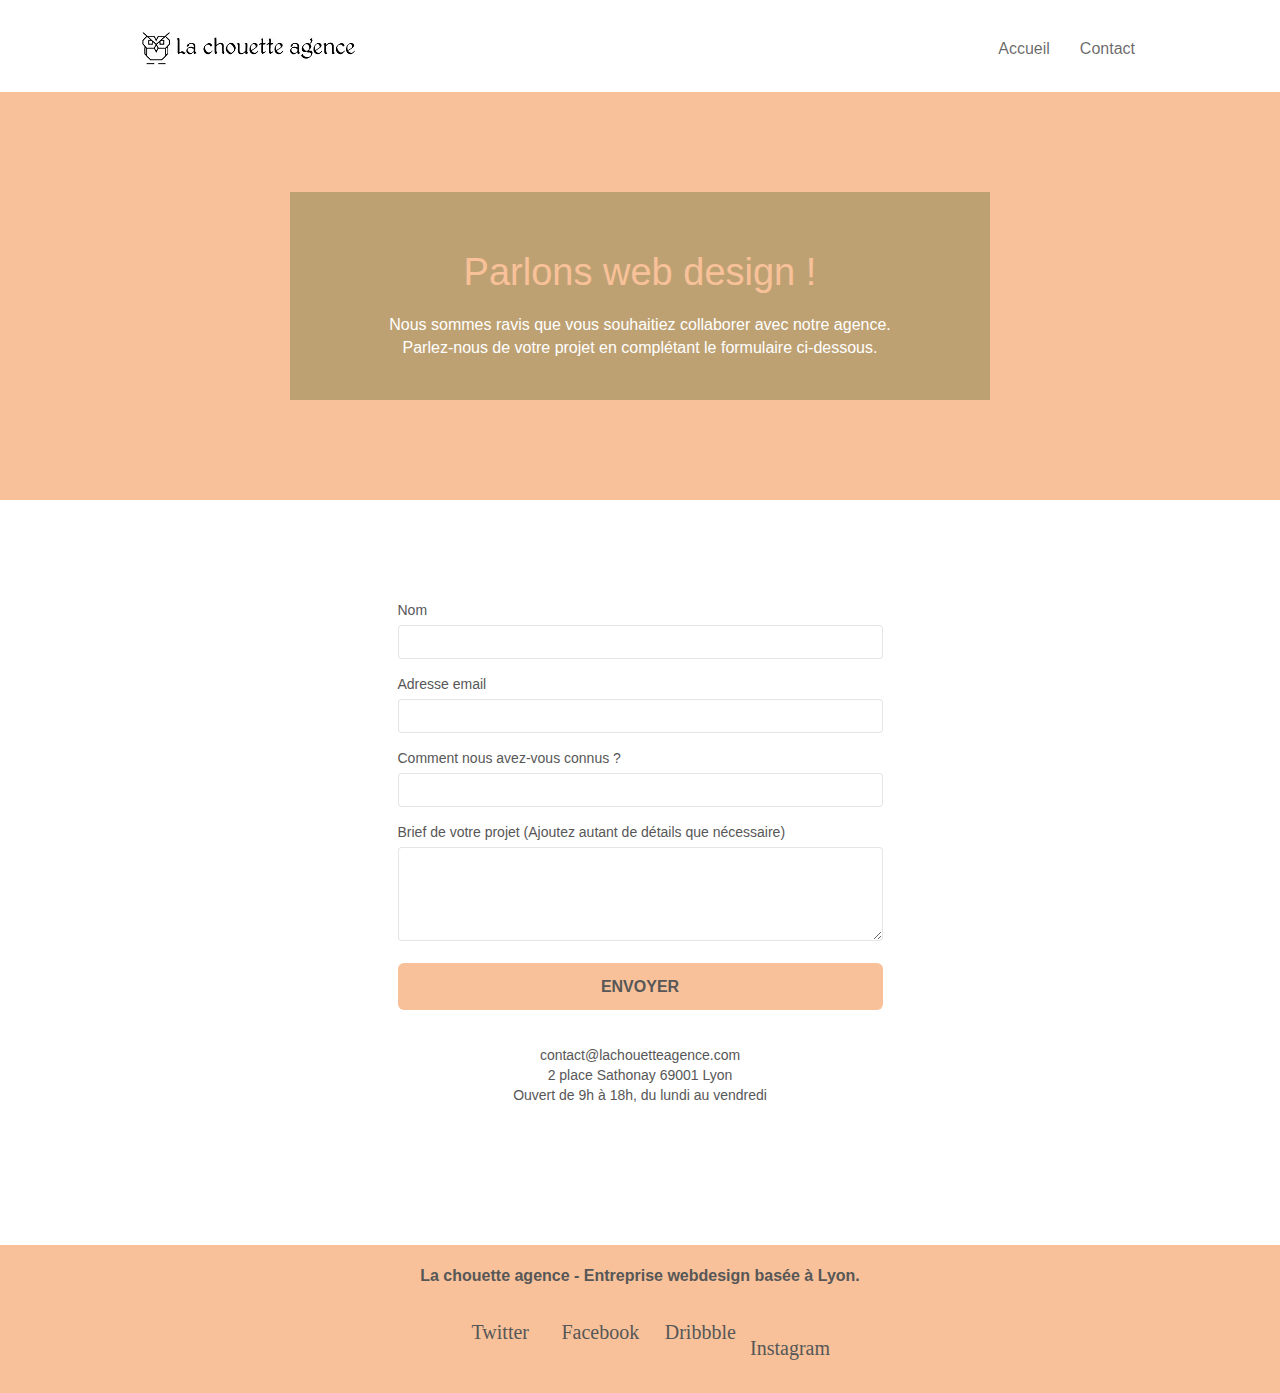
==== commit 743567cc: "10.07.20" ====
--- a/contact.html
+++ b/contact.html
@@ -1,312 +1,161 @@
-﻿﻿
+﻿
 <!doctype html>
 
 <html lang="fr" >
-
 <head>
-
     <meta charset="utf-8">
-
     <meta name="description" content="Si vous recherchez une site vitrine graphique, design et tenant compte de vos objectifs commerciaux, contactez un expert. La chouette agence vous répond de façon personnalisée  et établi un devis gratuit pour votre projet de création de site web.">
-
     <meta name="viewport" content="width=device-width, initial-scale=1.0, viewport-fit=cover">
-
-    <link rel="shortcut icon" type="image/ico" href="favicon.ico">
-
-
-
+    <link rel="icon" type="image/png" href="./img/favicon.ico">
     <link rel="stylesheet" type="text/css" href="./css/bootstrap.css">
-
     <link rel="stylesheet" type="text/css" href="style.css">
-
     <link rel="stylesheet" type="text/css" href="./css/font-awesome.css">
-
     <link rel="stylesheet" type="text/css" href="./css/et-line.css">
-
-
-
     <title>La chouette agence - Entreprise de Webdesign - Lyon - Contact</title>
-
-
-
-    <!-- Analytics -->
-    <!-- Analytics END -->
-
-
-
 </head>
 
 <body>
-
     <!-- Principal conteneur -->
-
     <div class="page-container">
 
+        <!-- bloc-0 -->
+        <header class="bloc bgc-white l-bloc " id="bloc-0">
+            <div class="container bloc-sm">
+                <nav class="navbar row">
+                    <div class="navbar-header">
+                        <a class="navbar-brand" href="index.html"><img src="img/la-chouette-agence.png" alt="<strong>logo la chouette agence - Entrerpsie Web design Lyon</strong>" height="40" /></a>
+                        <button id="nav-toggle" type="button" class="ui-navbar-toggle navbar-toggle" data-toggle="collapse" data-target=".navbar-1">
+                            <span class="sr-only">Toggle navigation</span><span class="icon-bar"></span><span class="icon-bar"></span><span class="icon-bar"></span>
+                        </button>
+                    </div>
+                    <div class="collapse navbar-collapse navbar-1 special-dropdown-nav">
+                        <ul class="site-navigation nav navbar-nav">
+                            <li>
+                                <a href="index.html">Accueil</a>
+                            </li>
+                            <li>
+                                <a href="contact.html">Contact</a>
+                            </li>
+                        </ul>
+                    </div>
+                </nav>
+            </div>
+        </header>
+        <!-- bloc-0 END -->
 
+        <!-- bloc-6 -->
+        <section class="bloc bg-dots-bg bg-repeat bgc-atomic-tangerine d-bloc bloc-bg-texture texture-paper" id="bloc-6">
+            <div class="container bloc-lg">
+                <div class="row">
+                    <div class="row tight-width-whitespace black-background">
+                        <div class="col-sm-12">
+                            <h1 class="text-center hero-bloc-text tc-white">
+                                Parlons web design !
+                            </h1>
+                            <p class="text-center mg-lg ltc-white tight-width-whitespace">
+                                Nous sommes ravis que vous souhaitiez collaborer avec notre agence.<br>
+                                Parlez-nous de votre projet en complétant le formulaire ci-dessous.
+                            </p>
+                        </div>
+                    </div>
+                </div>
+            </div>
+        </section>
+        <!-- bloc-6 END -->
 
-        <!-- bloc-0 -->
+        <!-- bloc-7 -->
+        <section class="bloc bgc-white l-bloc" id="bloc-7">
+            <div class="container bloc-lg">
+                <div class="row column">
+                    <div class="col-sm-6">
+                        <form id="form_1" novalidate success-msg="Your message has been sent." fail-msg="Sorry it seems that our mail server is not responding, Sorry for the inconvenience!">
+                            <div class="form-group">
+                                <label>
+                                    Nom
+                                </label>
+                                <input id="name" class="form-control" required />
+                            </div>
+                            <div class="form-group">
+                                <label>
+                                    Adresse email
+                                </label>
+                                <input id="email" class="form-control" type="email" required />
+                            </div>
+                            <div class="form-group">
+                                <label>
+                                    Comment nous avez-vous connus ?
+                                </label>
+                                <input class="form-control" required id="input_504" />
+                            </div>
+                            <div class="form-group">
+                                <label>
+                                    Brief de votre projet (Ajoutez autant de détails que nécessaire)<br>
+                                </label><textarea id="message" class="form-control" rows="4" cols="50" required></textarea>
+                            </div>
+                            <button class="bloc-button btn btn-lg btn-block cta-hero btn-atomic-tangerine" type="submit">
+                                Envoyer
+                            </button>
+                        </form>
+                    </div>
+                    <div class="col-sm-6 text-center">
+                        <p>
+                            contact@lachouetteagence.com<br>2 place Sathonay 69001 Lyon<br>Ouvert de 9h à 18h, du lundi au vendredi<br>
+                        </p>
+                    </div>
+                </div>
+            </div>
+        </section>
+                <!-- bloc-7 END -->
 
-        <header class="bloc bgc-white l-bloc " id="bloc-0">
+        <!-- ScrollToTop Button -->
+        <a class="bloc-button btn btn-d scrollToTop" onclick="scrollToTarget('1')"><span class="fa fa-chevron-up"></span></a>
+        <!-- ScrollToTop Button END-->
 
+        <!-- Footer - bloc-8 -->
+        <footer class="bloc bgc-atomic-tangerine d-bloc" id="bloc-8">
             <div class="container bloc-sm">
-
-                <nav class="navbar row">
-
-                    <div class="navbar-header">
-
-                        <a class="navbar-brand" href="index.html"><img src="img/la-chouette-agence.png" alt="<strong>logo la chouette agence - Entrerpsie Web design Lyon</strong>" height="40" /></a>
-
-                        <button id="nav-toggle" type="button" class="ui-navbar-toggle navbar-toggle" data-toggle="collapse" data-target=".navbar-1">
-
-                            <span class="sr-only">Toggle navigation</span><span class="icon-bar"></span><span class="icon-bar"></span><span class="icon-bar"></span>
-
-                        </button>
-
-                    </div>
-
-                    <div class="collapse navbar-collapse navbar-1 special-dropdown-nav">
-
-                        <ul class="site-navigation nav navbar-nav">
-
-                            <li>
-
-                                <a href="index.html">Accueil</a>
-
-                            </li>
-
-                            <li>
-
-                                <a href="contact.html">Contact</a>
-
-                            </li>
-
-                        </ul>
-
-                    </div>
-
-                </nav>
-
-            </div>
-
-        </header>
-
-        <!-- bloc-0 END -->
-        <!-- bloc-6 -->
-
-        <section class="bloc bg-dots-bg bg-repeat bgc-atomic-tangerine d-bloc bloc-bg-texture texture-paper" id="bloc-6">
-
-            <div class="container bloc-lg">
-
                 <div class="row">
-
-                    <div class="row tight-width-whitespace black-background">
-
-                        <div class="col-sm-12">
-
-                            <h1 class="text-center hero-bloc-text tc-white">
-
-                                <strong>Parlons web design !</strong>
-
-                            </h1>
-
-                            <p class="text-center mg-lg ltc-white tight-width-whitespace">
-
-                                Nous sommes ravis que vous souhaitiez collaborer avec notre agence.<br>
-
-                                Parlez-nous de votre projet en complétant le formulaire ci-dessous.
-
-                            </p>
-
-                        </div>
-
-                    </div>
-
-                </div>
-
-            </div>
-
-        </section>
-
-        <!-- bloc-6 END -->
-        <!-- bloc-7 -->
-
-        <section class="bloc bgc-white l-bloc" id="bloc-7">
-
-            <div class="container bloc-lg">
-
-                <div class="row column">
-
-                    <div class="col-sm-6">
-
-                        <form id="form_1" novalidate success-msg="Your message has been sent." fail-msg="Sorry it seems that our mail server is not responding, Sorry for the inconvenience!">
-
-                            <div class="form-group">
-
-                                <label>
-
-                                    Nom
-
-                                </label>
-
-                                <input id="name" class="form-control" required />
-
-                            </div>
-
-                            <div class="form-group">
-
-                                <label>
-
-                                    Adresse email
-
-                                </label>
-
-                                <input id="email" class="form-control" type="email" required />
-
-                            </div>
-
-                            <div class="form-group">
-
-                                <label>
-
-                                    Comment nous avez-vous connus ?
-
-                                </label>
-
-                                <input class="form-control" required id="input_504" />
-
-                            </div>
-
-                            <div class="form-group">
-
-                                <label>
-
-                                    Brief de votre projet (Ajoutez autant de détails que nécessaire)<br>
-
-                                </label><textarea id="message" class="form-control" rows="4" cols="50" required></textarea>
-
-                            </div>
-
-                            <button class="bloc-button btn btn-lg btn-block cta-hero btn-atomic-tangerine" type="submit">
-
-                                Envoyer
-
-                            </button>
-
-                        </form>
-
-                    </div>
-
-                    <div class="col-sm-6 text-center">
-
-                        <p>
-
-                            contact@lachouetteagence.com<br>2 place Sathonay 69001 Lyon<br>Ouvert de 9h à 18h, du lundi au vendredi<br>
-
+                    <div class="col-sm-12">
+                        <p class="text-center black">
+                            <strong>La chouette agence - Entreprise webdesign basée à Lyon.</strong><br>
                         </p>
-
-                    </div>
-
-                </div>
-
-            </div>
-
-        </section>
-
-        <!-- bloc-7 END -->
-        <!-- ScrollToTop Button -->
-
-        <a class="bloc-button btn btn-d scrollToTop" onclick="scrollToTarget('1')"><span class="fa fa-chevron-up"></span></a>
-
-        <!-- ScrollToTop Button END-->
-        <!-- Footer - bloc-8 -->
-
-        <footer class="bloc bgc-atomic-tangerine d-bloc" id="bloc-8">
-
-            <div class="container bloc-sm">
-
-                <div class="row">
-
-                    <div class="col-sm-12">
-
-                        <p class="text-center black">
-
-                            <strong>La chouette agence - Entreprise webdesign basée à Lyon.</strong><br>
-
-                        </p>
-
                         <div class="row row-no-gutters social">
-
                             <div class="col-sm-3">
-
                                 <div class="text-center">
-
                                     <a class="social" href="index.html" alt="lien vers le compte twitter de la chouette agence - enterprise de webdesign sur 
                                        "><span class="fa fa-twitter icon-md"> Twitter</span></a>
-
                                 </div>
-
                             </div>
-
                             <div class="col-sm-3">
-
                                 <div class="text-center">
-
                                     <a class="social" href="index.html" alt="lien vers le compte facebook de la chouette agence - enterprise de webdesign sur Lyon"><span class="fa fa-facebook icon-md"> Facebook</span></a>
-
                                 </div>
-
                             </div>
-
                             <div class="col-sm-3">
-
                                 <div class="text-center">
-
                                     <a class="social" href="index.html" alt="lien vers le compte dribbble de la chouette agence - enterprise de webdesign sur Lyon"><span class="fa fa-dribbble icon-md"> Dribbble</span></a>
-
                                 </div>
-
                             </div>
-
                             <div class="col-sm-3">
-
                                 <div class="text-center">
-
                                     <a class="social" href="index.html" alt="lien vers le compte instagram de la chouette agence - enterprise de webdesign sur Lyon"><span class="fa fa-instagram icon-md"> Instagram</span></a>
-
                                 </div>
-
                             </div>
-
                         </div>
-
                     </div>
-
                 </div>
-
             </div>
-
         </footer>
-
         <!-- Footer - bloc-8 END -->
-
-
-
     </div>
 
     <!-- Principal conteneur END -->
 
     <script src="./js/jquery-2.1.0.js" defer></script>
-
     <script src="./js/bootstrap.js" defer></script>
-
     <script src="./js/blocs.js" defer></script>
-
     <script src="./js/jqBootstrapValidation.js" defer></script>
-
     <script src="./js/formHandler.js" defer></script>
-
-
 </body>
-
 </html>
 
